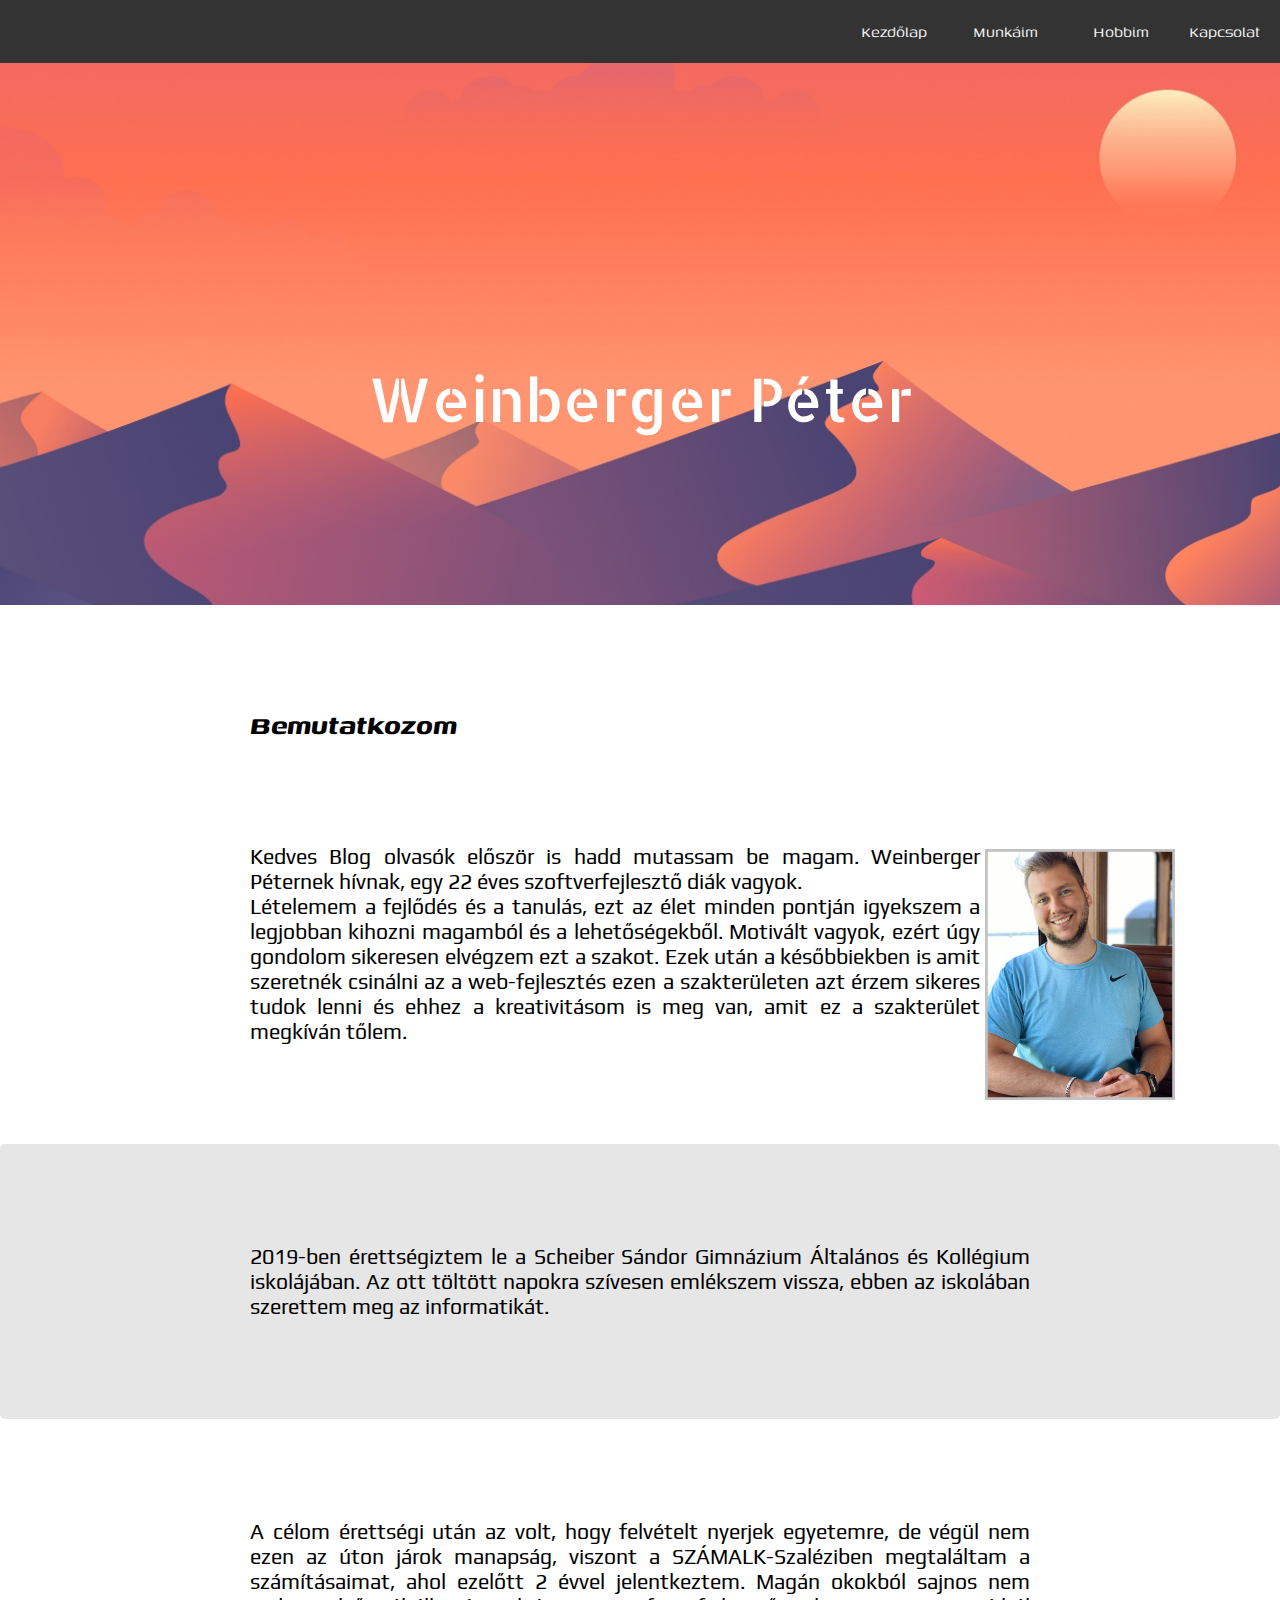
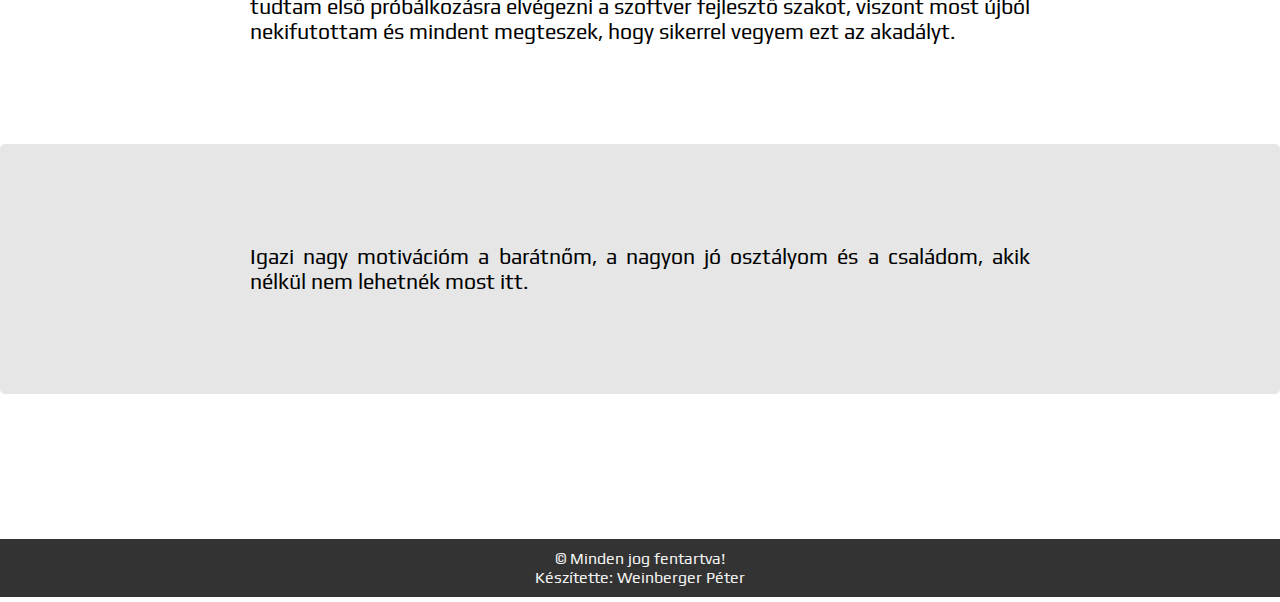
==== index.html @ 5bde1c83 "portfólió verzió 4" ====
<!DOCTYPE html>
<html lang="hu-HU">
<head>
    <meta charset="UTF-8">
    <meta http-equiv="X-UA-Compatible" content="IE=edge">
    <meta name="viewport" content="width=device-width, initial-scale=1.0">
    <link rel="stylesheet" href="stilus.css">
    <title>Portfólió | Weinberger Péter</title>
    <link rel="icon" type="ikon" href="kepek/icon.jpg">
</head>
<body>

    <header id="kezdőlap">
        <nav>
            <ul>
            <!--  <li class="menukep"><a class="gomb" href="index.html"><img src="kepek/menukép.jpg" alt="Kezdőlap"></a></li> -->
                <li><a href="index.html">Kezdőlap</a></li><!-- Bemutatkozás -->
                <li><a href="munkaim.html">Munkáim</a></li><!-- munkáim -->
                <li><a href="hobbi.html">Hobbim</a></li><!-- hobbi -->
                <li><a href="kapcsolat.html">Kapcsolat</a></li><!-- kapcsolat -->
            </ul>
        </nav>
        <p>Weinberger Péter</p>
    </header>
    <main>

        <div class="torol"></div>

        <article>

            <div id="kcím">
                <h2>Bemutatkozom</h2>
            </div>

            <!-- <h3>Weinberge Péter vagyok</h3> -->

            <img src="kepek/Peti.jpg" alt=""><p class="paratlan">Kedves Blog olvasók először is hadd mutassam be magam. Weinberger Péternek hívnak, egy 22 éves szoftverfejlesztő diák vagyok.<br>Lételemem a fejlődés és a tanulás, ezt az élet minden pontján igyekszem a legjobban kihozni magamból és a lehetőségekből. Motivált vagyok, ezért úgy gondolom sikeresen elvégzem ezt a szakot. Ezek után a későbbiekben is amit szeretnék csinálni az a web-fejlesztés ezen a szakterületen azt érzem sikeres tudok lenni és ehhez a kreativitásom is meg van, amit ez a szakterület megkíván tőlem.</p>

            <p class="paros">2019-ben érettségiztem le a Scheiber Sándor Gimnázium Általános és Kollégium iskolájában. Az ott töltött napokra szívesen emlékszem vissza, ebben az iskolában szerettem meg az informatikát.</p>

            <p class="paratlan">A célom érettségi után az volt, hogy felvételt nyerjek egyetemre, de végül nem ezen az úton járok manapság, viszont a SZÁMALK-Szaléziben megtaláltam a számításaimat, ahol ezelőtt 2 évvel jelentkeztem. Magán okokból sajnos nem tudtam első próbálkozásra elvégezni a szoftver fejlesztő szakot, viszont most újból nekifutottam és mindent megteszek, hogy sikerrel vegyem ezt az akadályt.</p>

            <p class="paros">Igazi nagy motivációm a barátnőm, a nagyon jó osztályom és a családom, akik nélkül nem lehetnék most itt.</p>


        </article>
        <aside>
            
        </aside>
        <footer>
            <p>&copy; Minden jog fentartva!<br>Készítette: Weinberger Péter</p>
        </footer>
    </main>
</body>
</html>
---- stilus.css ----
@import url('https://fonts.googleapis.com/css2?family=Allerta+Stencil&family=Genos:ital,wght@1,500;1,700&family=Play&display=swap');

*
{
    box-sizing: border-box;
    margin: 0px;
    padding: 0px;
}

body
{
    height: 100%;
    margin: 5px 0px 5px 0px;
}

main
{
    margin: 0 auto;
    max-width: 100%;
    /* width: 90%; */
    display: grid;
    grid-template-areas: /* "h h h h h h h"
                         "n n n n n n n" */
                         "a a a a a a a"
                         "as as as as as as as"
                         "f f f f f f f";


}

p
{
    font-family: 'Play', sans-serif;
}

#kezdőlap, #kapcsolat, #hobbi, #munka
{
    grid-area: h;
    height: 600px;
    background-size: cover;
}
#kezdőlap
{
    background-image: url("kepek/kezdőlap5próba.jpg");
}

#kapcsolat
{
    background-image: url("kepek/kapcsolat.jpg");
}

#hobbi
{
    background-image: url("kepek/hobbi.jpg");
}

#munka
{
    background-image: url("kepek/munka2.jpg");
}

header p
{
    position: sticky;
    top: 40%;
    width: 100%;
    text-align: center;
    font-size: 45pt;
    padding-left: 200px;
    padding-right: 200px;
    color: white;
    z-index: 0;
    font-family: 'Allerta Stencil', sans-serif;
}

nav
{
    width: 100%;
    overflow: hidden;
    background-color: #333;
    position: fixed; 
    top: 0;
    z-index: 1;
    margin: 0px;
}
nav a 
{
    float: right;
    display: block;
    color: #f2f2f2;
    text-align: center;
    padding: 20px 20px;
    text-decoration: none;
}

nav a:hover
{
    background: #ddd;
    color: black;
}

nav ul
{
    display: grid;
    grid-template-columns: 1fr 1fr 1fr 1fr /* 100px 100px 100px 100px */;
    text-decoration: none;
    float: right;
    margin: 0px;
    padding: 0px;
}

nav ul li
{
    margin: auto;
    text-align: center;
    list-style-type: none;
    padding: 0px;
    margin: 0px;
    font-family: 'Genos', sans-serif;
    font-size: 14pt;
}

article
{
    grid-area: a;
}

img
{
    width: 200px;
    float: right;
    margin-top: 100px;
    padding: 5px;
    margin-right: 100px;
    margin-bottom: 25px;
}

#kcím
{
    margin: 100px 250px 0px 250px;
    font-size: 16pt;
    font-family: 'Genos', sans-serif;
    font-weight: bold;
    font-weight: 700;
    font-style: italic;
}

.cimh2:nth-child(even)
{
    margin: 100px 250px 0px 250px;
    font-size: 16pt;
}

article p:nth-child(odd)
{
    /* background-color: rgb(226, 226, 226); */
    width: 100%;
    margin: auto;
/*     margin-top: 50px; */
    border-radius: 5px;
    padding: 100px 250px 100px 250px;
    font-size: 16pt;
    text-align: justify;
}

article p:nth-child(even)
{
    background-color: rgb(230, 230, 230);
    width: 100%;
    margin: auto;
/*     margin-top: 50px; */
    border-radius: 5px;
    padding: 100px 250px 100px 250px;
    margin-right: 100px;
    font-size: 16pt;
    text-align: justify;
}

.kepbal
{
    float: left;
    margin-left: 100px;
    padding: 0px;

}


picture
{
    margin: auto;
}


.letoltes
{
    margin: auto;
    font-size: 12pt;
}

#fn, #ld, #l, #t
{
    background-color: gray;
    margin: auto;
    padding: 10px;
    font-size: 16pt;
}

#fn
{
    width: 400px;
}
#ld
{
    width: 250px;
}
#l
{
    width: 150px;
}
#t
{
    width: 300px;
}
.letoltes td
{
    padding-left: 10px;
}
.címek
{
    font-size: 20pt;
    padding-right: 40px;
}

.letoltgomb
{
    width: 50px;
    margin: 0px;
    padding: 5px;
    text-align: center;
    margin: auto;
    margin-right: 35%;
}

tr:nth-child(even)
{
    background-color: silver;
}
tr:nth-child(odd)
{
    background-color: gray;
}
table, tr, td, th
{
    margin: 0px;
    padding: 0px;
    border-radius: 3px;
    font-family: 'Play', sans-serif;
}

aside
{
    margin-top: 50px;
    padding-top: 80px;
    grid-area: as;
    border-radius: 5px;
}

.paratlan p
{
    padding: 0px;
    margin: 0px;
}

.paros p
{
    padding: 0px;
    margin: 0px;
}


footer
{
    margin-top: 15px;
    grid-area: f;
    text-align: center;
    padding: 10px;
    background-color: #333;
    color: #f2f2f2;
}

#tartalom
{
    background-color: silver;
    width: 100%;
    margin: auto;
    padding: 60px 0px 30px 0px;
    margin-bottom: 30px;
    background-color: silver;
    margin-bottom: -15px;
}

/* form
{
    width: 80%;
    margin: auto;
    margin-top: 50px;
    padding: 30px 0px 30px 0px;
    margin-bottom: 30px;
    background-color: silver;
    border-radius: 5px;
    
}
 */
input[type=text], select, textarea
{
    width: 80%;
    padding: 12px;
    border: 1px solid #ccc;
    border-radius: 5px;
    resize: vertical;
    font-family: 'Play', sans-serif;
    margin: auto;
}

input[type=submit] 
{
    background-color: #4CAF50;
    color: white;
    padding: 12px 20px;
    border: none;
    border-radius: 5px;
    cursor: pointer;
    margin: auto;
    margin-left: 16%;
    font-family: 'Play', sans-serif;
    font-size: 11pt;
}
  
input[type=submit]:hover 
{
    background-color: #45a049;
}
  
.col-75 {
    /* float: left;
    width: 75%;
    margin-top: 6px; */
    width: 80%;
    float: left;
    text-align: right;
    margin-top: 6px;
}

#email
{
    width: 80%;
    text-align: left;
    margin-top: 6px;
    display: inline-block;
    padding: 12px;
    border: 1px solid #ccc;
    border-radius: 5px;
    resize: vertical;
}

/* Clear floats after the columns */
.sor:after 
{
    margin: auto;
    content: "";
    display: table;
    clear: both;
}

@media screen and (max-width:1000px)
{
    main
    {
        grid-template-areas: "a as"
                             "f f";
    }

    nav ul
    {
        grid-template-columns: 1fr;
        text-align: center;
        max-width: 200px;
        margin: auto;
    }
}
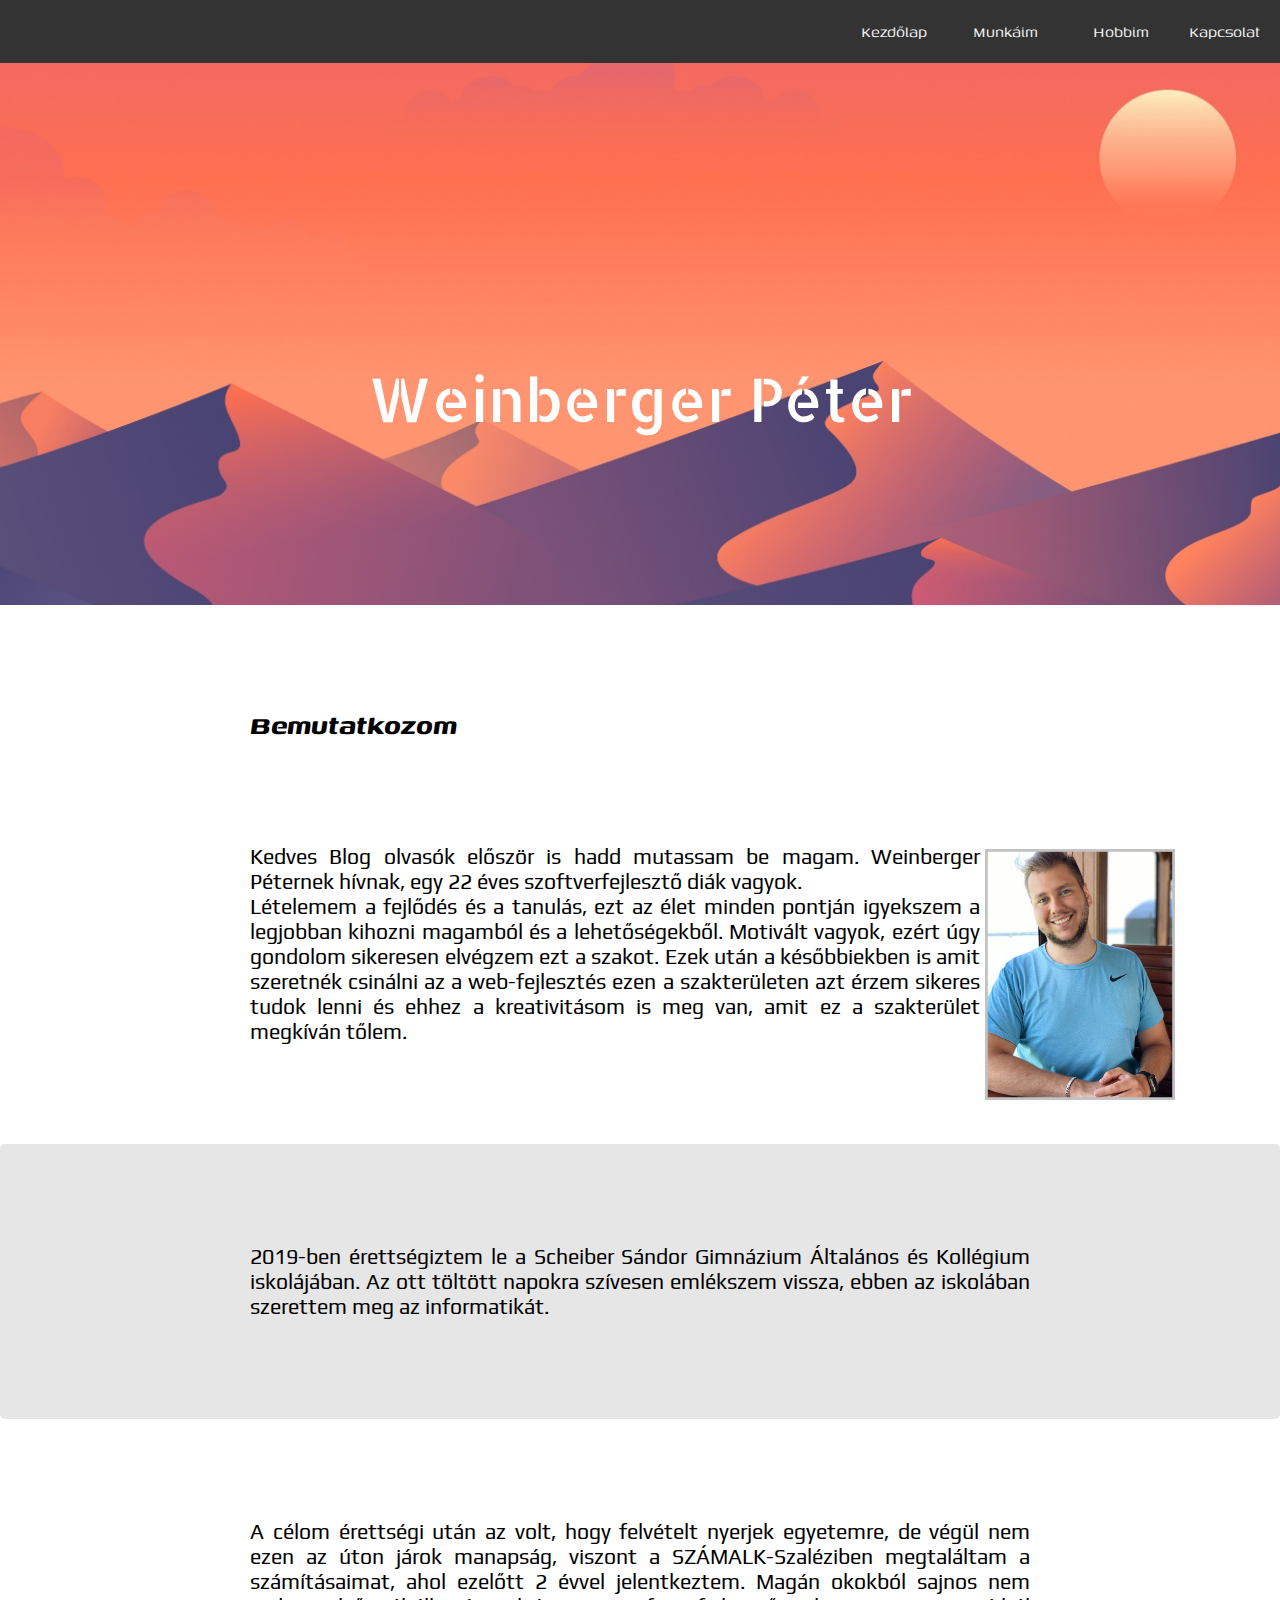
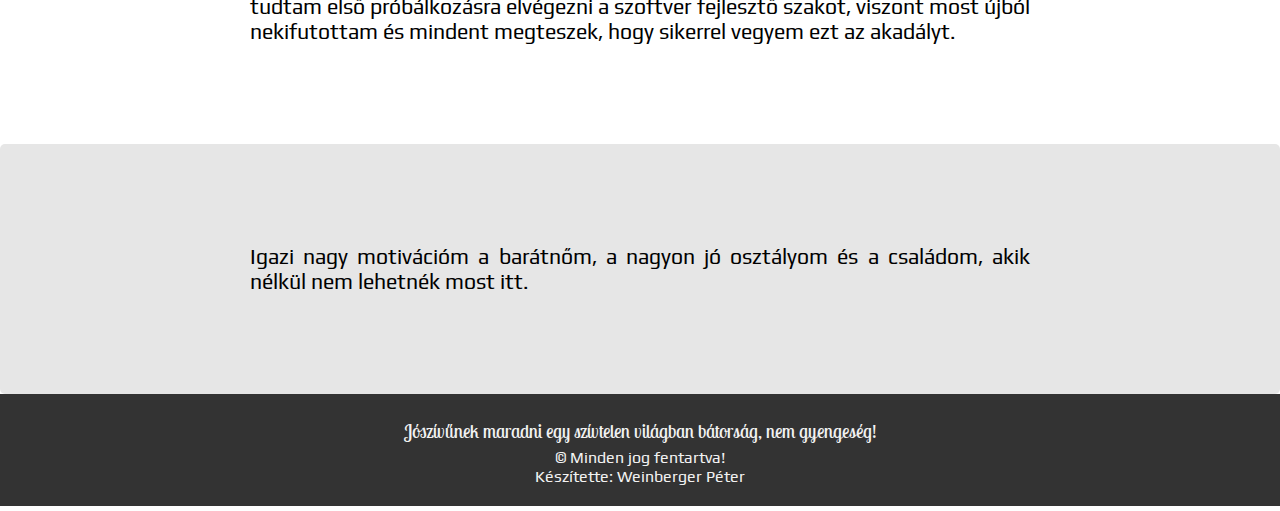
==== commit e5cd9418: "portfólió verzió 5" ====
--- a/index.html
+++ b/index.html
@@ -27,27 +27,26 @@
         <div class="torol"></div>
 
         <article>
+            <div id="indexbekezdes">
 
-            <div id="kcím">
-                <h2>Bemutatkozom</h2>
+                <div id="kcím">
+                    <h2>Bemutatkozom</h2>
+                </div>
+            
+                <!-- <h3>Weinberge Péter vagyok</h3> -->
+                
+                <img class="kep" src="kepek/Peti.jpg" alt=""><p class="paratlan">Kedves Blog olvasók először is hadd mutassam be magam. Weinberger Péternek hívnak, egy 22 éves szoftverfejlesztő diák vagyok.<br>Lételemem a fejlődés és a tanulás, ezt az élet minden pontján igyekszem a legjobban kihozni magamból és a lehetőségekből. Motivált vagyok, ezért úgy gondolom sikeresen elvégzem ezt a szakot. Ezek után a későbbiekben is amit szeretnék csinálni az a web-fejlesztés ezen a szakterületen azt érzem sikeres tudok lenni és ehhez a kreativitásom is meg van, amit ez a szakterület megkíván tőlem.</p>
+                
+                <p class="paros">2019-ben érettségiztem le a Scheiber Sándor Gimnázium Általános és Kollégium iskolájában. Az ott töltött napokra szívesen emlékszem vissza, ebben az iskolában szerettem meg az informatikát.</p>
+                
+                <p class="paratlan">A célom érettségi után az volt, hogy felvételt nyerjek egyetemre, de végül nem ezen az úton járok manapság, viszont a SZÁMALK-Szaléziben megtaláltam a számításaimat, ahol ezelőtt 2 évvel jelentkeztem. Magán okokból sajnos nem tudtam első próbálkozásra elvégezni a szoftver fejlesztő szakot, viszont most újból nekifutottam és mindent megteszek, hogy sikerrel vegyem ezt az akadályt.</p>
+                
+                <p class="paros">Igazi nagy motivációm a barátnőm, a nagyon jó osztályom és a családom, akik nélkül nem lehetnék most itt.</p>
+                <div class="torol"></div>
             </div>
-
-            <!-- <h3>Weinberge Péter vagyok</h3> -->
-
-            <img src="kepek/Peti.jpg" alt=""><p class="paratlan">Kedves Blog olvasók először is hadd mutassam be magam. Weinberger Péternek hívnak, egy 22 éves szoftverfejlesztő diák vagyok.<br>Lételemem a fejlődés és a tanulás, ezt az élet minden pontján igyekszem a legjobban kihozni magamból és a lehetőségekből. Motivált vagyok, ezért úgy gondolom sikeresen elvégzem ezt a szakot. Ezek után a későbbiekben is amit szeretnék csinálni az a web-fejlesztés ezen a szakterületen azt érzem sikeres tudok lenni és ehhez a kreativitásom is meg van, amit ez a szakterület megkíván tőlem.</p>
-
-            <p class="paros">2019-ben érettségiztem le a Scheiber Sándor Gimnázium Általános és Kollégium iskolájában. Az ott töltött napokra szívesen emlékszem vissza, ebben az iskolában szerettem meg az informatikát.</p>
-
-            <p class="paratlan">A célom érettségi után az volt, hogy felvételt nyerjek egyetemre, de végül nem ezen az úton járok manapság, viszont a SZÁMALK-Szaléziben megtaláltam a számításaimat, ahol ezelőtt 2 évvel jelentkeztem. Magán okokból sajnos nem tudtam első próbálkozásra elvégezni a szoftver fejlesztő szakot, viszont most újból nekifutottam és mindent megteszek, hogy sikerrel vegyem ezt az akadályt.</p>
-
-            <p class="paros">Igazi nagy motivációm a barátnőm, a nagyon jó osztályom és a családom, akik nélkül nem lehetnék most itt.</p>
-
-
         </article>
-        <aside>
-            
-        </aside>
         <footer>
+            <p class="idezet">Jószívűnek maradni egy szívtelen világban bátorság, nem gyengeség!</p>
             <p>&copy; Minden jog fentartva!<br>Készítette: Weinberger Péter</p>
         </footer>
     </main>
--- a/stilus.css
+++ b/stilus.css
@@ -1,5 +1,4 @@
-@import url('https://fonts.googleapis.com/css2?family=Allerta+Stencil&family=Genos:ital,wght@1,500;1,700&family=Play&display=swap');
-
+@import url('https://fonts.googleapis.com/css2?family=Allerta+Stencil&family=Genos:ital,wght@1,500;1,700&family=Lobster+Two:ital@1&family=Play&display=swap');
 *
 {
     box-sizing: border-box;
@@ -125,7 +124,7 @@
     grid-area: a;
 }
 
-img
+.kep
 {
     width: 200px;
     float: right;
@@ -145,13 +144,91 @@
     font-style: italic;
 }
 
-.cimh2:nth-child(even)
+.cimh2
+{
+    text-align: left;
+    margin: auto;
+    margin: 50px 0px 20px 15px;
+    font-size: 14pt;
+    font-family: 'Genos', sans-serif;
+    font-weight: bold;
+    font-weight: 700;
+    font-style: italic;
+}
+
+#hobbibekezdés
+{
+    margin: 0px;
+    padding: 0px;
+    width: 100%;
+    margin: auto;
+    
+}
+.torol
+{
+    clear: both;
+}
+#hobbibekezdés .kepbal
+{
+    float: left;
+    margin: 5px;
+    padding: 5px;
+}
+
+#hobbibekezdes .kepjobb
+{
+    float: right;
+    margin: 5px;
+    padding: 5px;
+}
+
+#hobbibekezdés .parosbekezdés
+{
+    background-color: rgb(230, 230, 230);
+    width: 100%;
+    margin: auto;
+    border-radius: 5px;
+    /* margin: 100px 150px 100px 150px; */
+    padding: 10px 200px 150px 200px;
+    margin-right: 100px;
+    font-size: 14pt;
+    text-align: justify;
+}
+#hobbibekezdés .paratlanbekezdés
+{
+    width: 100%;
+    margin: auto;
+    border-radius: 5px;
+ /*    margin: 10px 150px 0px 150px; */
+    padding: 10px 200px 100px 200px;
+    margin-right: 100px;
+    font-size: 14pt;
+    text-align: justify;
+}
+
+#hobbibekezdés img
+{
+    float: left;
+}
+#lista
+{
+    margin-left: 260px;
+    font-family: 'Play', sans-serif;
+    margin-top: 5px;
+    
+}
+#lista li
+{
+    list-style-type: square;
+}
+
+/* .cimh2:nth-child(even)
 {
     margin: 100px 250px 0px 250px;
     font-size: 16pt;
-}
-
-article p:nth-child(odd)
+} */
+
+#indexbekezdes p:nth-child(odd)
 {
     /* background-color: rgb(226, 226, 226); */
     width: 100%;
@@ -163,7 +240,7 @@
     text-align: justify;
 }
 
-article p:nth-child(even)
+#indexbekezdes p:nth-child(even)
 {
     background-color: rgb(230, 230, 230);
     width: 100%;
@@ -280,22 +357,20 @@
 
 footer
 {
-    margin-top: 15px;
     grid-area: f;
     text-align: center;
-    padding: 10px;
+    padding: 20px;
     background-color: #333;
     color: #f2f2f2;
 }
 
 #tartalom
 {
-    background-color: silver;
     width: 100%;
     margin: auto;
     padding: 60px 0px 30px 0px;
     margin-bottom: 30px;
-    background-color: silver;
+    background-color: lightgray;
     margin-bottom: -15px;
 }
 
@@ -341,7 +416,8 @@
     background-color: #45a049;
 }
   
-.col-75 {
+.szelesseg
+{
     /* float: left;
     width: 75%;
     margin-top: 6px; */
@@ -370,6 +446,13 @@
     content: "";
     display: table;
     clear: both;
+}
+
+.idezet
+{
+    padding: 5px;
+    font-family: 'Lobster Two', cursive;
+    font-size: 14pt;
 }
 
 @media screen and (max-width:1000px)
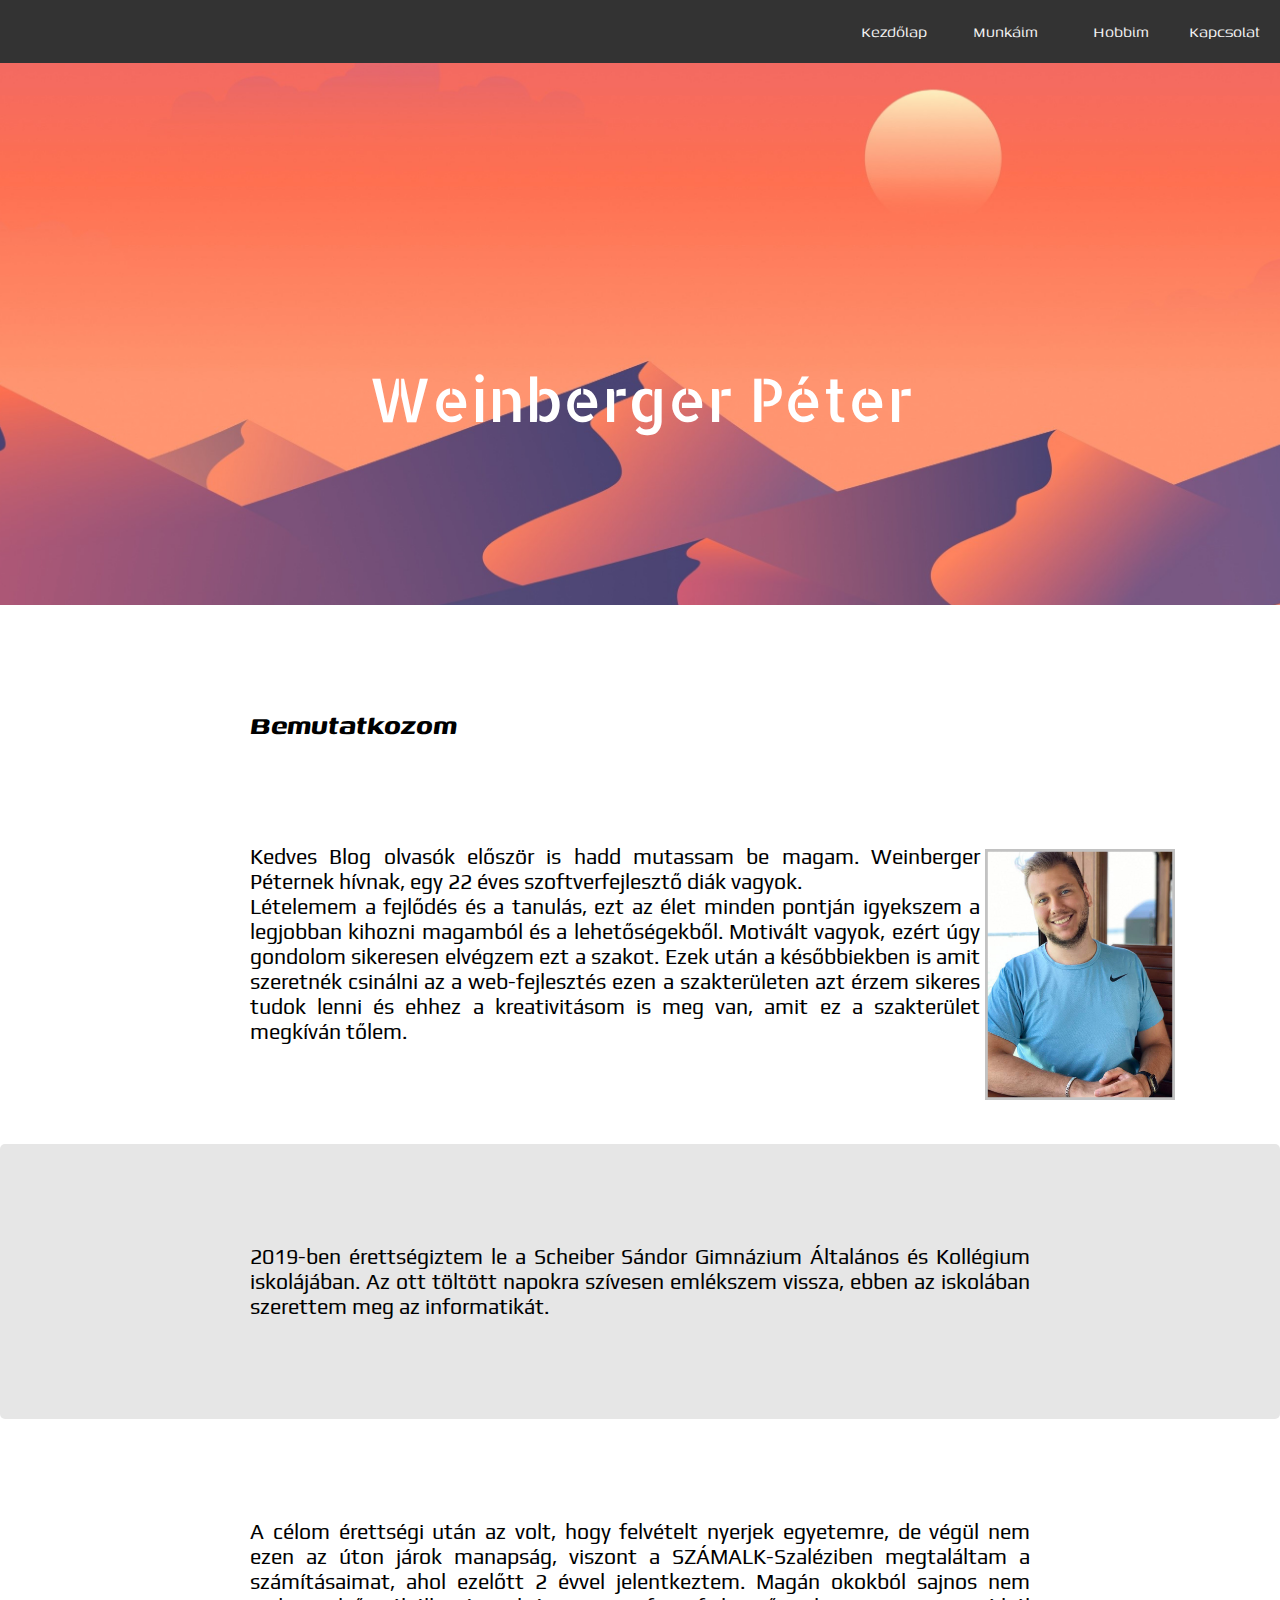
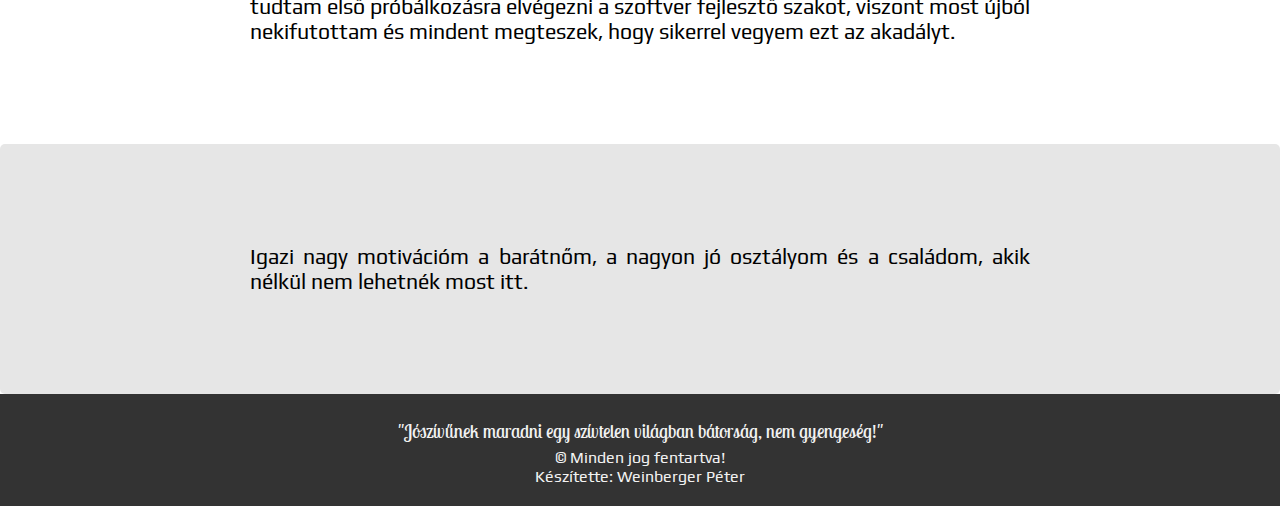
==== commit 51cef56a: "portfólió mobilnézet verzió 1" ====
--- a/index.html
+++ b/index.html
@@ -20,7 +20,7 @@
                 <li><a href="kapcsolat.html">Kapcsolat</a></li><!-- kapcsolat -->
             </ul>
         </nav>
-        <p>Weinberger Péter</p>
+        <p class="címnév">Weinberger Péter</p>
     </header>
     <main>
 
@@ -35,7 +35,7 @@
             
                 <!-- <h3>Weinberge Péter vagyok</h3> -->
                 
-                <img class="kep" src="kepek/Peti.jpg" alt=""><p class="paratlan">Kedves Blog olvasók először is hadd mutassam be magam. Weinberger Péternek hívnak, egy 22 éves szoftverfejlesztő diák vagyok.<br>Lételemem a fejlődés és a tanulás, ezt az élet minden pontján igyekszem a legjobban kihozni magamból és a lehetőségekből. Motivált vagyok, ezért úgy gondolom sikeresen elvégzem ezt a szakot. Ezek után a későbbiekben is amit szeretnék csinálni az a web-fejlesztés ezen a szakterületen azt érzem sikeres tudok lenni és ehhez a kreativitásom is meg van, amit ez a szakterület megkíván tőlem.</p>
+                <img class="enkep" src="kepek/Peti.jpg" alt=""><p class="paratlan">Kedves Blog olvasók először is hadd mutassam be magam. Weinberger Péternek hívnak, egy 22 éves szoftverfejlesztő diák vagyok.<br>Lételemem a fejlődés és a tanulás, ezt az élet minden pontján igyekszem a legjobban kihozni magamból és a lehetőségekből. Motivált vagyok, ezért úgy gondolom sikeresen elvégzem ezt a szakot. Ezek után a későbbiekben is amit szeretnék csinálni az a web-fejlesztés ezen a szakterületen azt érzem sikeres tudok lenni és ehhez a kreativitásom is meg van, amit ez a szakterület megkíván tőlem.</p>
                 
                 <p class="paros">2019-ben érettségiztem le a Scheiber Sándor Gimnázium Általános és Kollégium iskolájában. Az ott töltött napokra szívesen emlékszem vissza, ebben az iskolában szerettem meg az informatikát.</p>
                 
@@ -46,7 +46,7 @@
             </div>
         </article>
         <footer>
-            <p class="idezet">Jószívűnek maradni egy szívtelen világban bátorság, nem gyengeség!</p>
+            <p class="idezet">"Jószívűnek maradni egy szívtelen világban bátorság, nem gyengeség!"</p>
             <p>&copy; Minden jog fentartva!<br>Készítette: Weinberger Péter</p>
         </footer>
     </main>
--- a/stilus.css
+++ b/stilus.css
@@ -41,21 +41,25 @@
 #kezdőlap
 {
     background-image: url("kepek/kezdőlap5próba.jpg");
+    background-position: center;
 }
 
 #kapcsolat
 {
     background-image: url("kepek/kapcsolat.jpg");
+    background-position: center;
 }
 
 #hobbi
 {
     background-image: url("kepek/hobbi.jpg");
+    background-position: center;
 }
 
 #munka
 {
     background-image: url("kepek/munka2.jpg");
+    background-position: center;
 }
 
 header p
@@ -133,6 +137,15 @@
     margin-right: 100px;
     margin-bottom: 25px;
 }
+.enkep
+{
+    width: 200px;
+    float: right;
+    margin-top: 100px;
+    padding: 5px;
+    margin-right: 100px;
+    margin-bottom: 25px;
+}
 
 #kcím
 {
@@ -459,15 +472,147 @@
 {
     main
     {
-        grid-template-areas: "a as"
-                             "f f";
-    }
-
+        grid-template-columns: 1fr 1fr 1fr 1fr;
+    }
+    header img
+    {
+        margin: auto;
+    }
+    picture
+    {
+        display: grid;
+        grid-template-columns: 1fr 1fr;
+        background-position: center;
+        margin: auto;
+    }
+    .letoltes
+    {
+        display: grid;
+        grid-template-columns: 1fr 1fr 1fr;
+    }
     nav ul
     {
+        text-align: center;
+        margin: auto;
+    }
+}
+
+@media screen and (max-width:600px)
+{
+    main
+    {
         grid-template-columns: 1fr;
-        text-align: center;
-        max-width: 200px;
+    }
+    header img
+    {
+        margin: auto;
+    }
+    picture
+    {
+        display: grid;
+        grid-template-columns: 1fr;
+        margin: auto;
+        text-align: center;
+        margin-left: 35%;
+    }
+    .letoltes tr, th, td
+    {
+        display: grid;
+        grid-template-columns: 1fr 1fr;
+        text-align: center;
+        margin: auto;
+    }
+    nav ul
+    {
+        text-align: center;
+        margin: auto;
+    }
+}
+
+@media screen and (max-width:400px)
+{
+    main
+    {
+        grid-template-areas: "a"
+                             "as"
+                             "f";
+    }
+    nav
+    {
+        grid-template-columns: 1fr;
+        margin: auto;
+    }
+    #kcím
+    {
+        margin: 0px;
+        margin-top: 20px;
+        display: grid;
+        grid-template-columns: 1fr;
+        text-align: center;
+    }
+    #indexbekezdes
+    {
+        color: lightsalmon;
+        margin: 0px;
+        padding: -50px;
+        text-align: left;
+        margin: auto;
+/*         display: grid;
+        grid-template-columns: 1fr; */
+    }
+    .enkep
+    {
+        /* grid-template-columns: 1fr; */
+        float: left;
+        padding: 0px;
+    }
+    /*
+    #indexbekezdes img
+    {
+        margin: 0px;
+        margin: auto;
+        text-align: center;
+    } */
+    .címnév
+    {
+        margin: 0px;
+        padding: 0px;
+        text-align: center;
+    }
+    nav
+    {
+        grid-template-columns: 1fr;
+    }
+    header img
+    {
+        margin: auto;
+    }
+    picture
+    {
+        display: grid;
+        grid-template-columns: 1fr;
+        margin: auto;
+        text-align: center;
+        margin-left: 25%;
+    }
+    .letoltes tr, th, td
+    {
+        display: grid;
+        grid-template-columns: 1fr;
+        text-align: left;
+        margin: auto;
+    }
+    .letoltgomb
+    {
+        text-align: center;
+    }
+    .címek
+    {
+        text-align: left;
+    }
+    nav ul
+    {
+        text-align: center;
         margin: auto;
     }
 }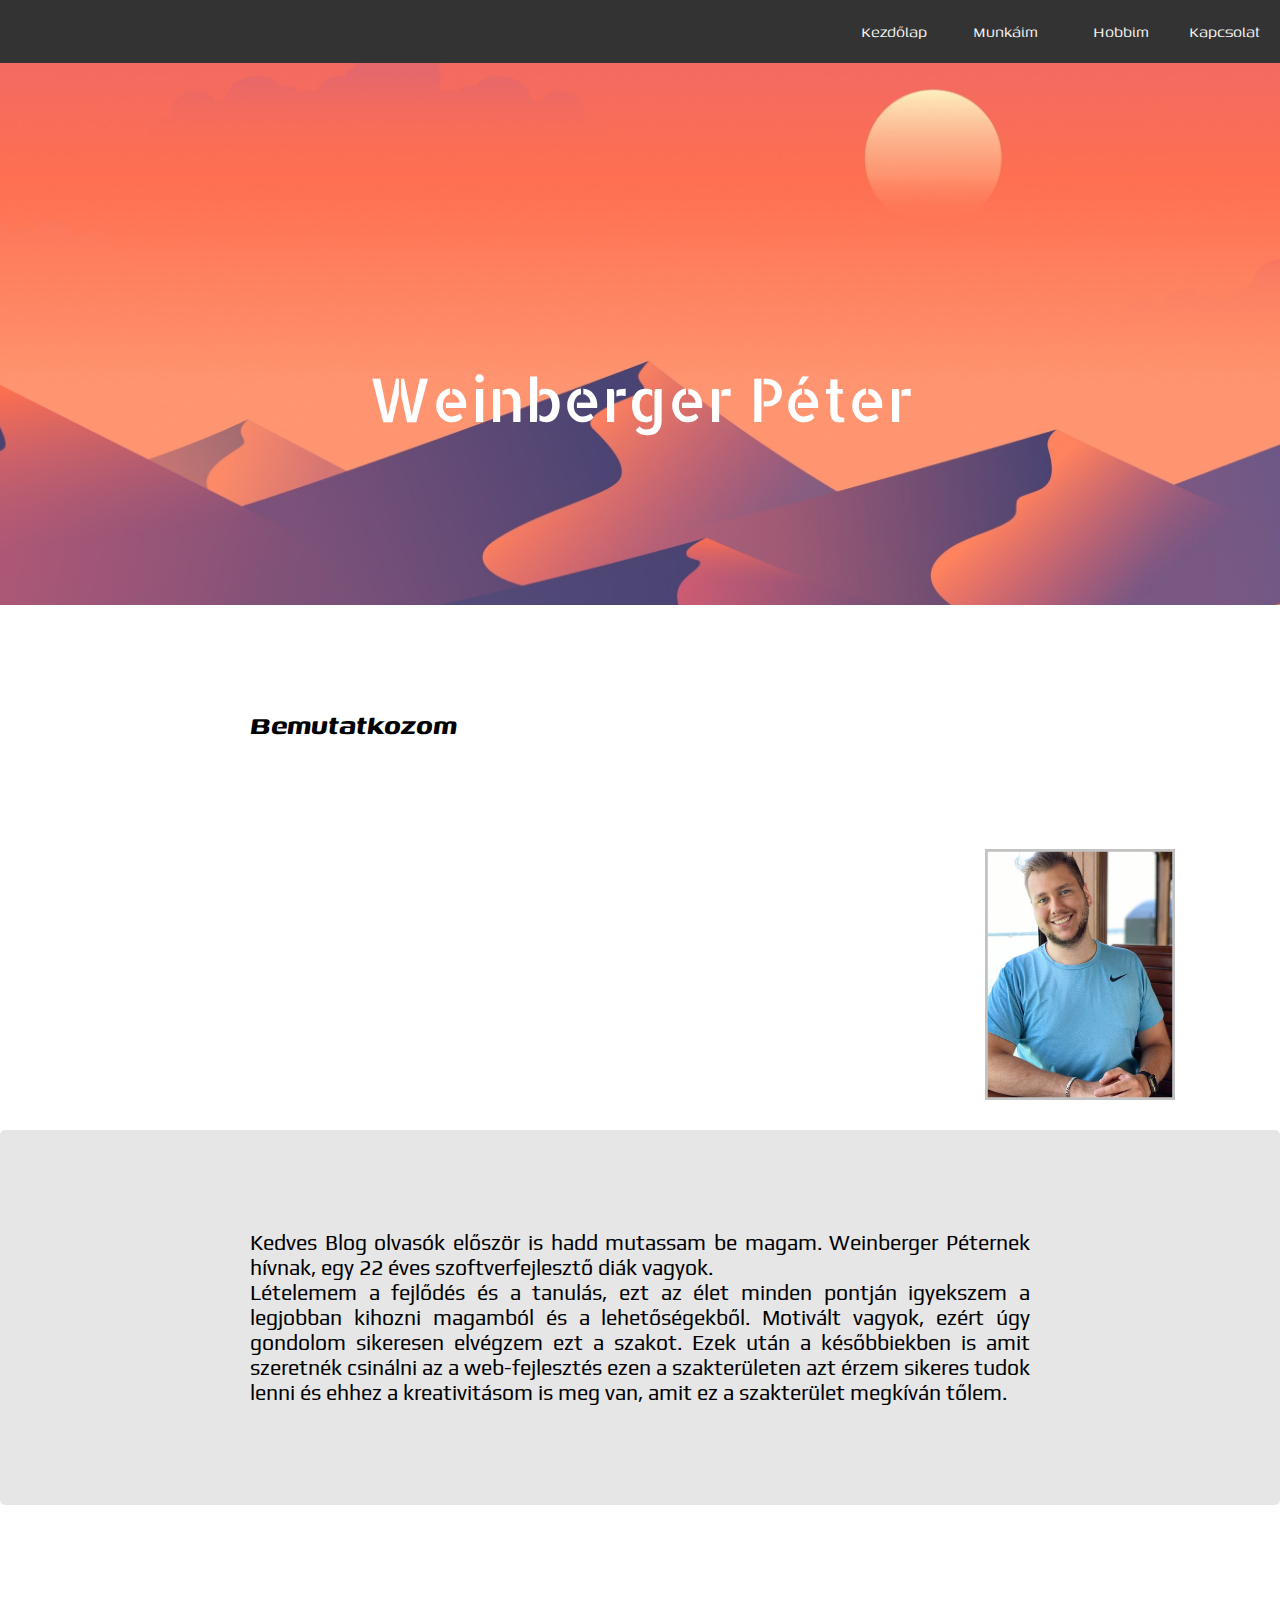
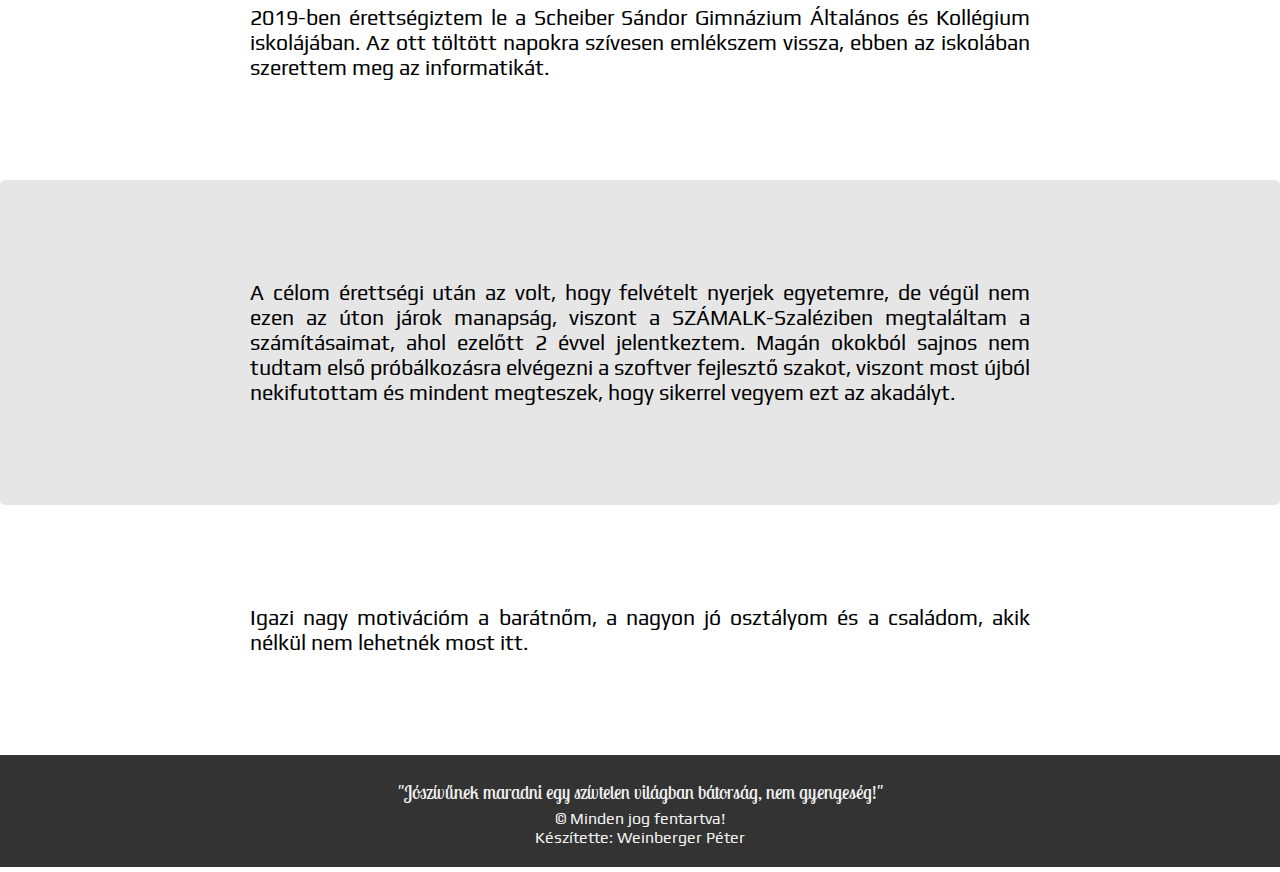
==== commit 90b0a4a3: "portfólió mobilnézet verzió 2" ====
--- a/index.html
+++ b/index.html
@@ -6,7 +6,7 @@
     <meta name="viewport" content="width=device-width, initial-scale=1.0">
     <link rel="stylesheet" href="stilus.css">
     <title>Portfólió | Weinberger Péter</title>
-    <link rel="icon" type="ikon" href="kepek/icon.jpg">
+    <link rel="icon" type="image/x-icon" href="kepek/icon.jpg">
 </head>
 <body>
 
@@ -35,7 +35,9 @@
             
                 <!-- <h3>Weinberge Péter vagyok</h3> -->
                 
-                <img class="enkep" src="kepek/Peti.jpg" alt=""><p class="paratlan">Kedves Blog olvasók először is hadd mutassam be magam. Weinberger Péternek hívnak, egy 22 éves szoftverfejlesztő diák vagyok.<br>Lételemem a fejlődés és a tanulás, ezt az élet minden pontján igyekszem a legjobban kihozni magamból és a lehetőségekből. Motivált vagyok, ezért úgy gondolom sikeresen elvégzem ezt a szakot. Ezek után a későbbiekben is amit szeretnék csinálni az a web-fejlesztés ezen a szakterületen azt érzem sikeres tudok lenni és ehhez a kreativitásom is meg van, amit ez a szakterület megkíván tőlem.</p>
+                <img class="enkep" src="kepek/Peti.jpg" alt="">
+                <div class="torol"></div>
+                <p class="paratlan">Kedves Blog olvasók először is hadd mutassam be magam. Weinberger Péternek hívnak, egy 22 éves szoftverfejlesztő diák vagyok.<br>Lételemem a fejlődés és a tanulás, ezt az élet minden pontján igyekszem a legjobban kihozni magamból és a lehetőségekből. Motivált vagyok, ezért úgy gondolom sikeresen elvégzem ezt a szakot. Ezek után a későbbiekben is amit szeretnék csinálni az a web-fejlesztés ezen a szakterületen azt érzem sikeres tudok lenni és ehhez a kreativitásom is meg van, amit ez a szakterület megkíván tőlem.</p>
                 
                 <p class="paros">2019-ben érettségiztem le a Scheiber Sándor Gimnázium Általános és Kollégium iskolájában. Az ott töltött napokra szívesen emlékszem vissza, ebben az iskolában szerettem meg az informatikát.</p>
                 
--- a/stilus.css
+++ b/stilus.css
@@ -468,11 +468,13 @@
     font-size: 14pt;
 }
 
-@media screen and (max-width:1000px)
+/* @media screen and (max-width:1000px)
 {
     main
     {
-        grid-template-columns: 1fr 1fr 1fr 1fr;
+        grid-template-areas: "a a a a"
+                             "as as as as"
+                             "f f f f";
     }
     header img
     {
@@ -495,9 +497,9 @@
         text-align: center;
         margin: auto;
     }
-}
-
-@media screen and (max-width:600px)
+} */
+
+@media screen and (max-width:800px)
 {
     main
     {
@@ -529,7 +531,7 @@
     }
 }
 
-@media screen and (max-width:400px)
+@media screen and (max-width:500px)
 {
     main
     {
@@ -537,10 +539,28 @@
                              "as"
                              "f";
     }
-    nav
-    {
-        grid-template-columns: 1fr;
-        margin: auto;
+    nav ul
+    {
+        grid-template-columns: 1fr;
+        margin-left: 40%;
+        text-align: center;
+        float: left;
+        
+    }
+    nav a
+    {
+        height: 30px;
+        padding-top: 10px;
+        margin-bottom: 10px;
+        margin: auto;
+        text-align: center;
+        float: none;
+        padding: 0px;
+    }
+    nav li
+    {
+        text-align: left;
+        margin-bottom: 10px;
     }
     #kcím
     {
@@ -552,37 +572,41 @@
     }
     #indexbekezdes
     {
-        color: lightsalmon;
-        margin: 0px;
-        padding: -50px;
+        margin: 0px;
+        padding: 0px;
         text-align: left;
         margin: auto;
-/*         display: grid;
-        grid-template-columns: 1fr; */
+        max-width: 500px;
+        grid-template-columns: 1fr;
     }
     .enkep
     {
-        /* grid-template-columns: 1fr; */
+        grid-template-columns: 1fr;
         float: left;
+        margin: 0px;
         padding: 0px;
     }
-    /*
+    .paratlan
+    {
+        margin-top: 100px;
+        padding: 0px;
+        margin: 0px;
+        border: 1px solid black;
+        width: 400px;
+    }
+    
     #indexbekezdes img
     {
         margin: 0px;
         margin: auto;
         text-align: center;
-    } */
+    }
     .címnév
     {
         margin: 0px;
         padding: 0px;
         text-align: center;
     }
-    nav
-    {
-        grid-template-columns: 1fr;
-    }
     header img
     {
         margin: auto;
@@ -595,12 +619,28 @@
         text-align: center;
         margin-left: 25%;
     }
+    .letoltes
+    {
+        width: 100%;
+  /*       margin-right: 35%; */
+    }
     .letoltes tr, th, td
     {
         display: grid;
         grid-template-columns: 1fr;
         text-align: left;
-        margin: auto;
+        margin: 0px;
+        margin: auto;
+        padding: 0px;
+    }
+    #t, #fn, #ld, #l
+    {
+        margin: 0px;
+    }
+
+    .letoltes th
+    {
+        margin: 0px;
     }
     .letoltgomb
     {
@@ -610,9 +650,16 @@
     {
         text-align: left;
     }
-    nav ul
-    {
-        text-align: center;
-        margin: auto;
+    #hobbibekezdés, #lista, p
+    {
+        margin: 0px;
+        padding: 0px;
+        margin: auto;
+        max-width: 500px;
+    }
+
+    footer
+    {
+        width: 100%;
     }
 }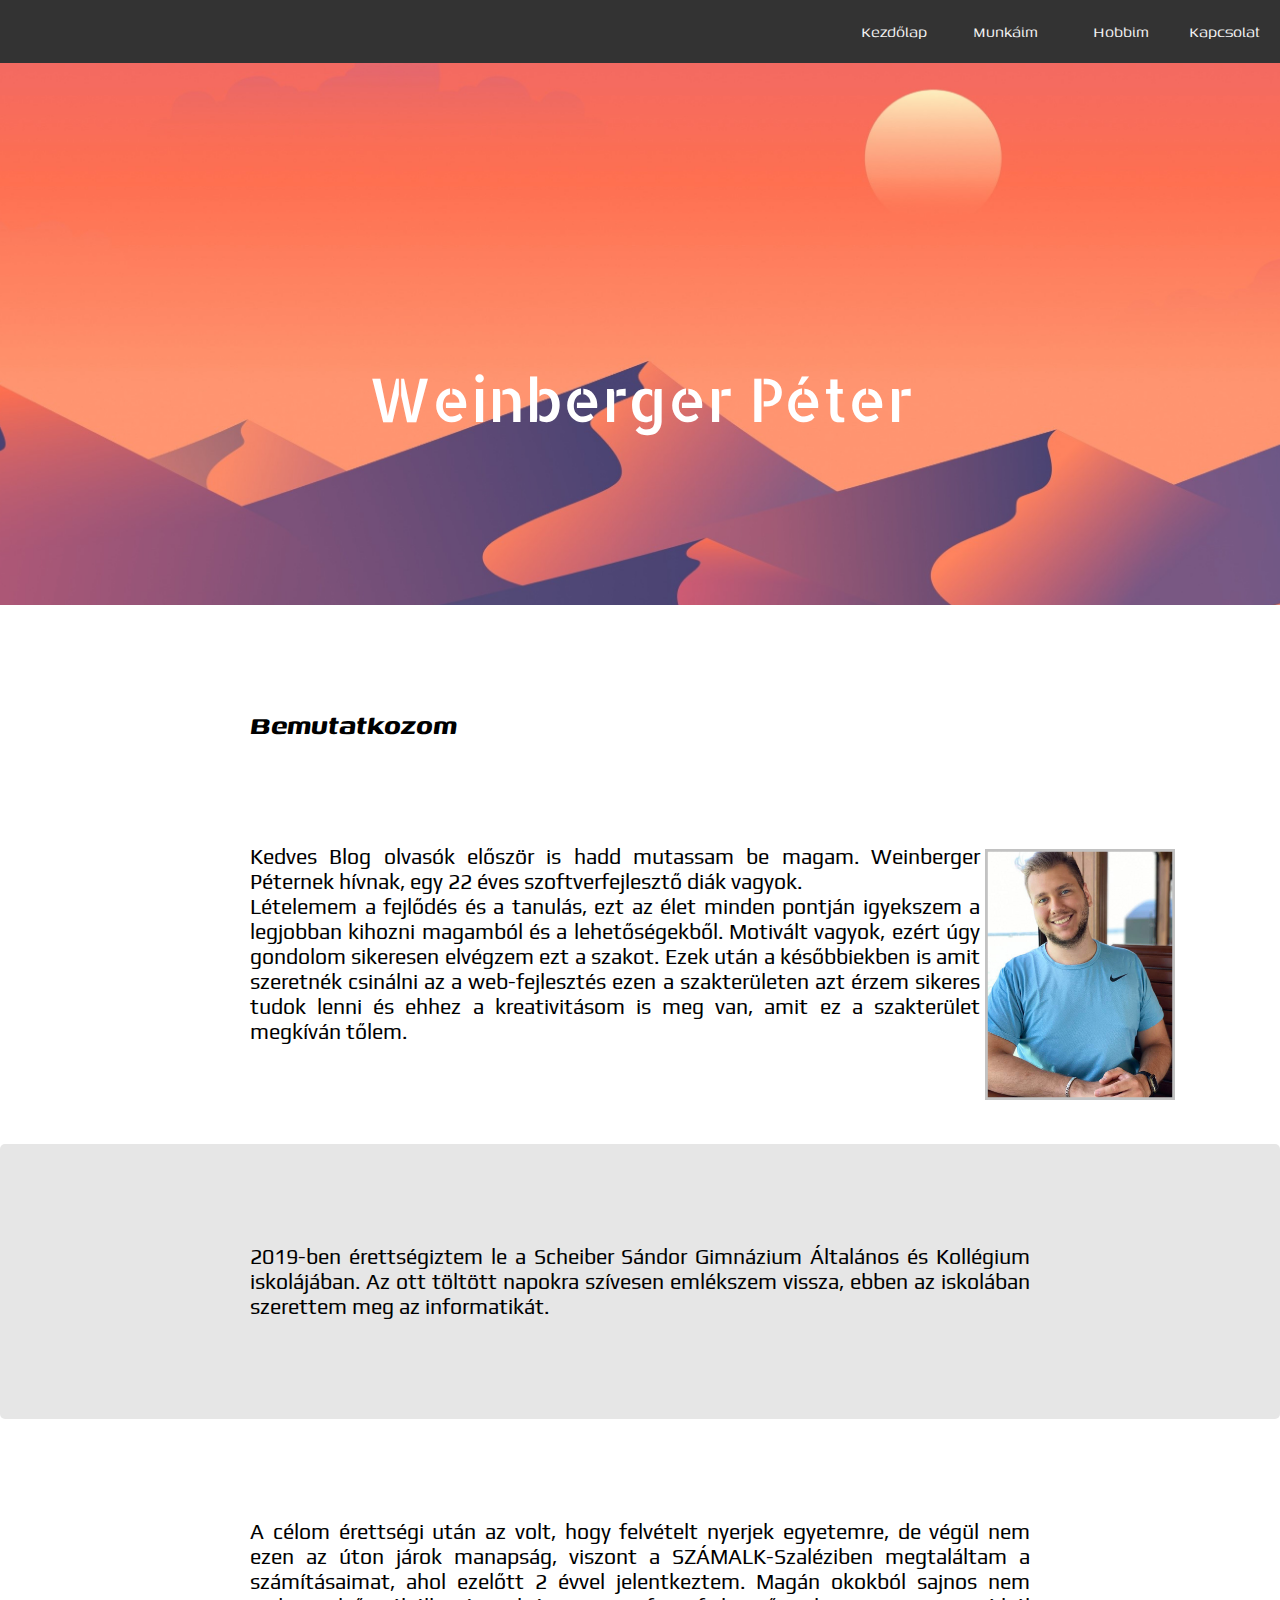
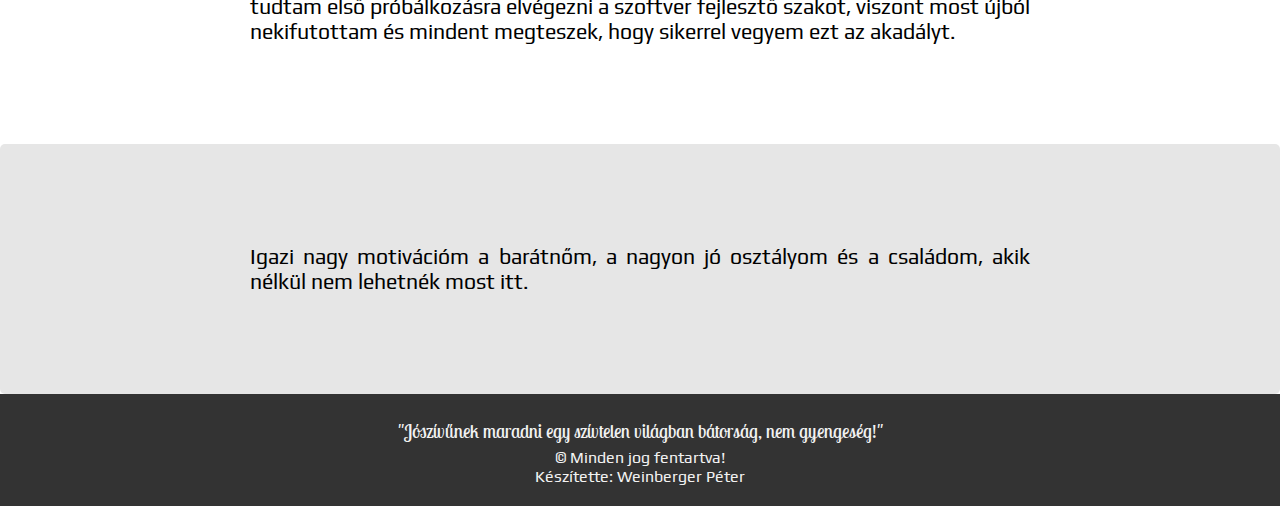
==== commit 020d436b: "portfólió mobilnézet verzió 3" ====
--- a/index.html
+++ b/index.html
@@ -36,7 +36,6 @@
                 <!-- <h3>Weinberge Péter vagyok</h3> -->
                 
                 <img class="enkep" src="kepek/Peti.jpg" alt="">
-                <div class="torol"></div>
                 <p class="paratlan">Kedves Blog olvasók először is hadd mutassam be magam. Weinberger Péternek hívnak, egy 22 éves szoftverfejlesztő diák vagyok.<br>Lételemem a fejlődés és a tanulás, ezt az élet minden pontján igyekszem a legjobban kihozni magamból és a lehetőségekből. Motivált vagyok, ezért úgy gondolom sikeresen elvégzem ezt a szakot. Ezek után a későbbiekben is amit szeretnék csinálni az a web-fejlesztés ezen a szakterületen azt érzem sikeres tudok lenni és ehhez a kreativitásom is meg van, amit ez a szakterület megkíván tőlem.</p>
                 
                 <p class="paros">2019-ben érettségiztem le a Scheiber Sándor Gimnázium Általános és Kollégium iskolájában. Az ott töltött napokra szívesen emlékszem vissza, ebben az iskolában szerettem meg az informatikát.</p>
--- a/stilus.css
+++ b/stilus.css
@@ -569,30 +569,45 @@
         display: grid;
         grid-template-columns: 1fr;
         text-align: center;
+        padding: 0px;
+
     }
     #indexbekezdes
     {
         margin: 0px;
         padding: 0px;
-        text-align: left;
         margin: auto;
         max-width: 500px;
         grid-template-columns: 1fr;
     }
     .enkep
     {
-        grid-template-columns: 1fr;
-        float: left;
-        margin: 0px;
-        padding: 0px;
-    }
-    .paratlan
+/*         grid-template-columns: 1fr; */
+        float: none;
+        margin: 0px;
+        padding: 0px;
+        margin-left: 100px;
+        text-align: center;
+    }
+    /* .paratlan
     {
         margin-top: 100px;
         padding: 0px;
         margin: 0px;
         border: 1px solid black;
         width: 400px;
+    } */
+    p .paratlan, .paros
+    {
+        margin: auto;
+        margin: 0px;
+        padding: 0px;
+        float: none;
+    }
+    #indexbekezdes
+    {
+        display: grid;
+        grid-template-columns: 1fr;
     }
     
     #indexbekezdes img
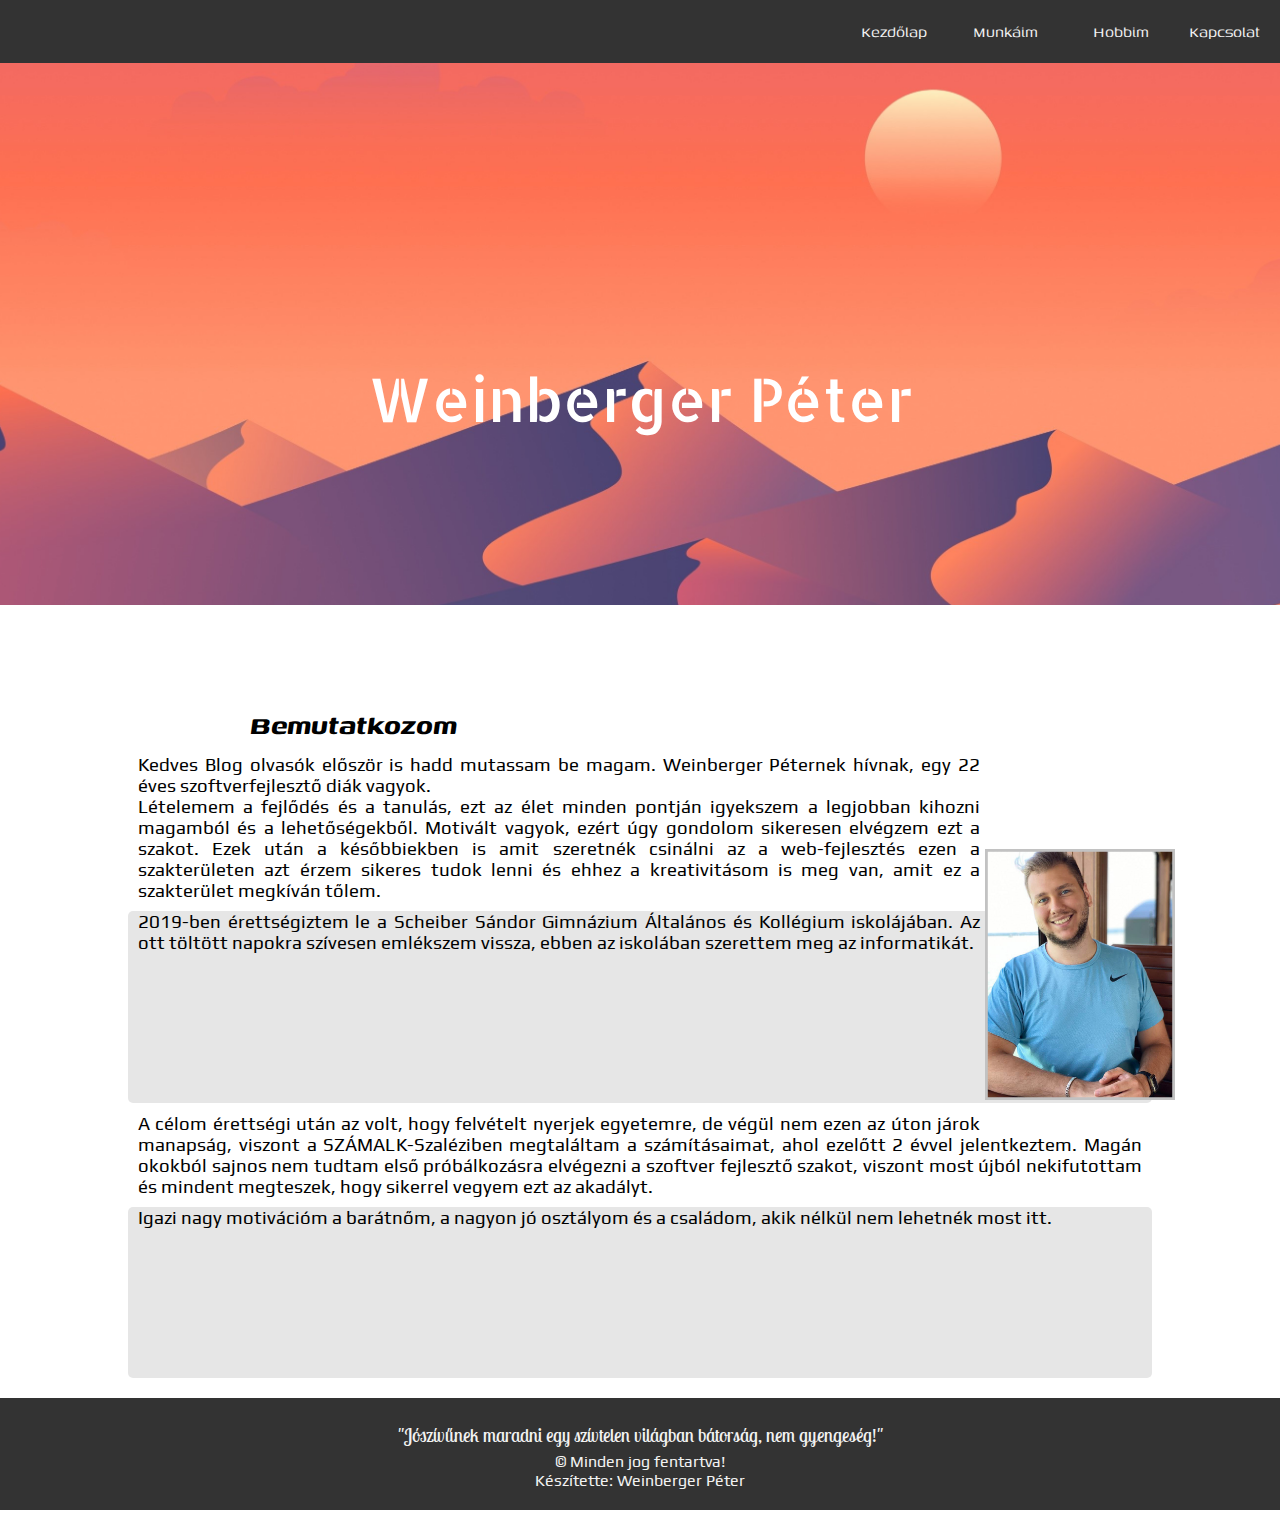
==== commit 8c0308ba: "Portfólió 1. kész verzió" ====
--- a/index.html
+++ b/index.html
@@ -43,6 +43,7 @@
                 <p class="paratlan">A célom érettségi után az volt, hogy felvételt nyerjek egyetemre, de végül nem ezen az úton járok manapság, viszont a SZÁMALK-Szaléziben megtaláltam a számításaimat, ahol ezelőtt 2 évvel jelentkeztem. Magán okokból sajnos nem tudtam első próbálkozásra elvégezni a szoftver fejlesztő szakot, viszont most újból nekifutottam és mindent megteszek, hogy sikerrel vegyem ezt az akadályt.</p>
                 
                 <p class="paros">Igazi nagy motivációm a barátnőm, a nagyon jó osztályom és a családom, akik nélkül nem lehetnék most itt.</p>
+                <p class="paratlan"></p>
                 <div class="torol"></div>
             </div>
         </article>
--- a/stilus.css
+++ b/stilus.css
@@ -198,23 +198,25 @@
 #hobbibekezdés .parosbekezdés
 {
     background-color: rgb(230, 230, 230);
-    width: 100%;
-    margin: auto;
+    width: 80%;
     border-radius: 5px;
     /* margin: 100px 150px 100px 150px; */
-    padding: 10px 200px 150px 200px;
-    margin-right: 100px;
+    margin: 10px 0px 0px 0px;
+    padding: 10px;
+    padding-bottom: 150px;
+    padding-top: 0px;
+    margin: auto;
     font-size: 14pt;
     text-align: justify;
 }
 #hobbibekezdés .paratlanbekezdés
 {
-    width: 100%;
-    margin: auto;
-    border-radius: 5px;
- /*    margin: 10px 150px 0px 150px; */
-    padding: 10px 200px 100px 200px;
-    margin-right: 100px;
+    width: 80%;
+    border-radius: 5px;
+    /*    margin: 10px 150px 0px 150px; */
+    margin: 10px 0px 0px 0px;
+    padding: 10px;
+    margin: auto;
     font-size: 14pt;
     text-align: justify;
 }
@@ -244,25 +246,28 @@
 #indexbekezdes p:nth-child(odd)
 {
     /* background-color: rgb(226, 226, 226); */
-    width: 100%;
-    margin: auto;
-/*     margin-top: 50px; */
-    border-radius: 5px;
-    padding: 100px 250px 100px 250px;
-    font-size: 16pt;
+    width: 80%;
+    border-radius: 5px;
+    /*    margin: 10px 150px 0px 150px; */
+    margin: 10px 0px 0px 0px;
+    padding: 10px;
+    margin: auto;
+    font-size: 14pt;
     text-align: justify;
 }
 
 #indexbekezdes p:nth-child(even)
 {
     background-color: rgb(230, 230, 230);
-    width: 100%;
-    margin: auto;
-/*     margin-top: 50px; */
-    border-radius: 5px;
-    padding: 100px 250px 100px 250px;
-    margin-right: 100px;
-    font-size: 16pt;
+    width: 80%;
+    border-radius: 5px;
+    /* margin: 100px 150px 100px 150px; */
+    margin: 10px 0px 0px 0px;
+    padding: 10px;
+    padding-bottom: 150px;
+    padding-top: 0px;
+    margin: auto;
+    font-size: 14pt;
     text-align: justify;
 }
 
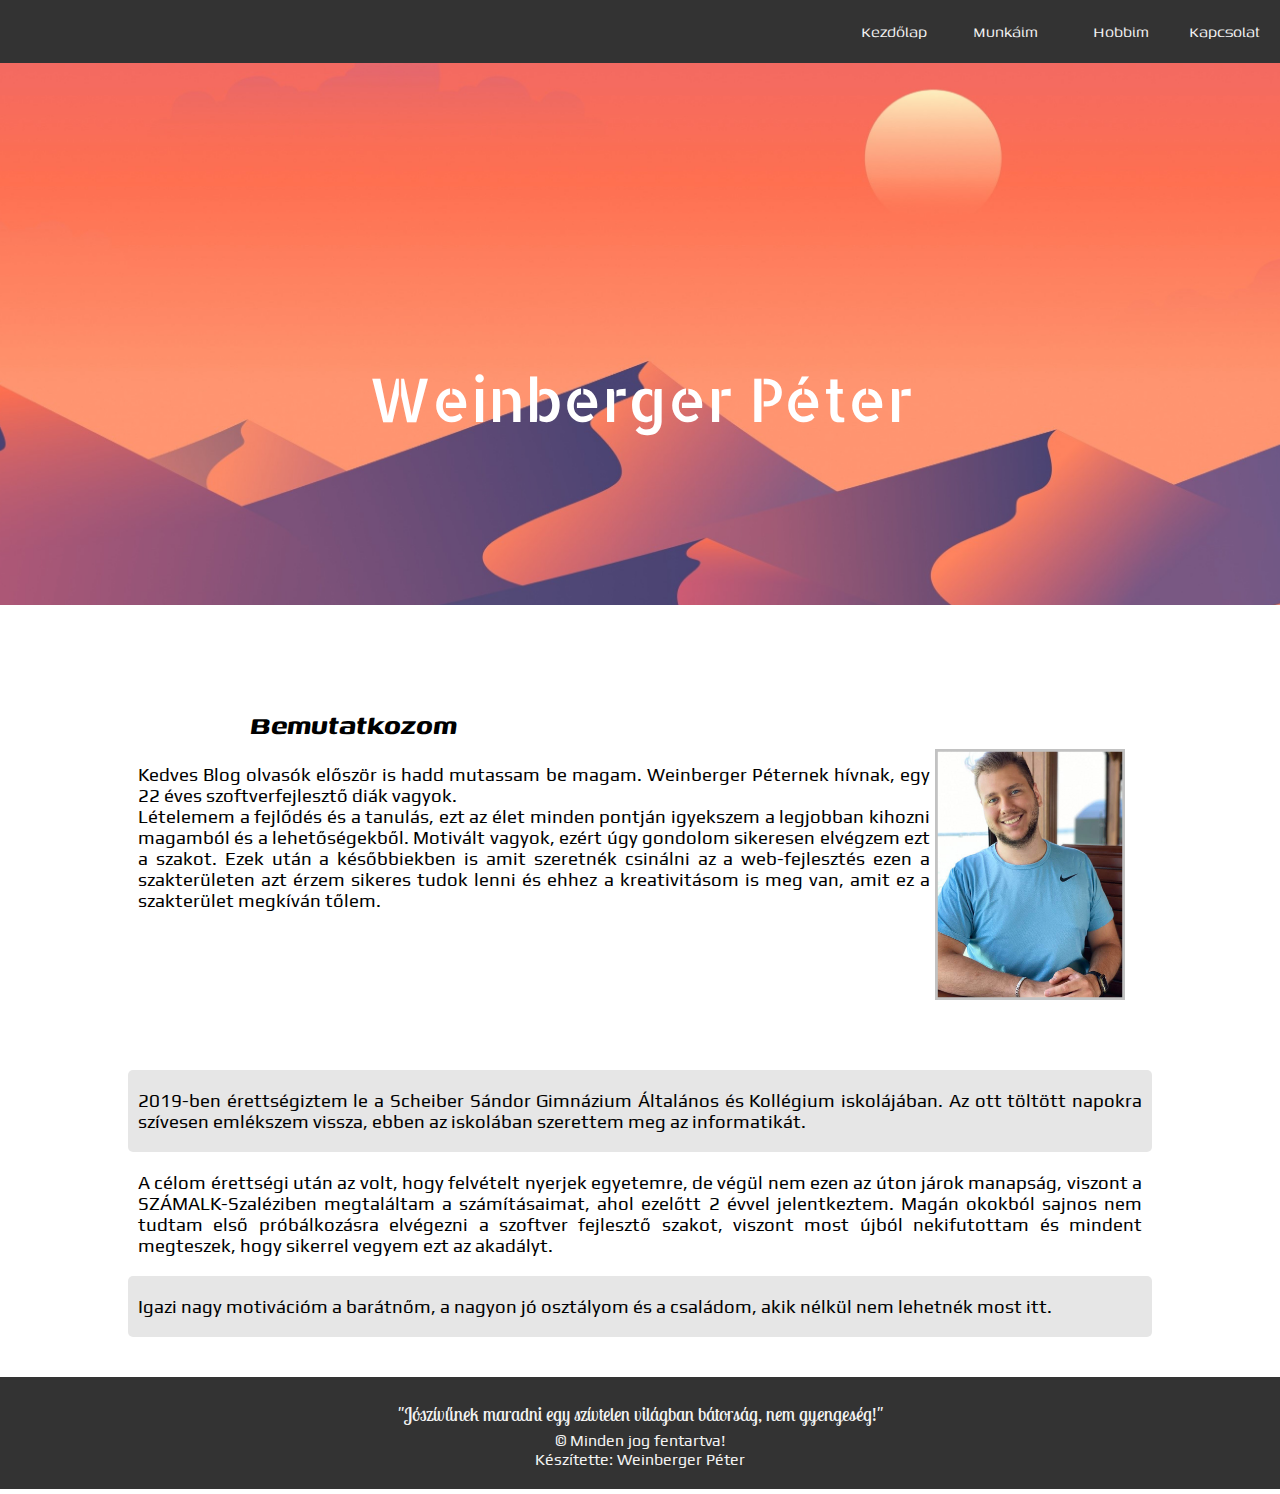
==== commit 0e086826: "Portfólió 1. kész verzió" ====
--- a/index.html
+++ b/index.html
@@ -36,7 +36,8 @@
                 <!-- <h3>Weinberge Péter vagyok</h3> -->
                 
                 <img class="enkep" src="kepek/Peti.jpg" alt="">
-                <p class="paratlan">Kedves Blog olvasók először is hadd mutassam be magam. Weinberger Péternek hívnak, egy 22 éves szoftverfejlesztő diák vagyok.<br>Lételemem a fejlődés és a tanulás, ezt az élet minden pontján igyekszem a legjobban kihozni magamból és a lehetőségekből. Motivált vagyok, ezért úgy gondolom sikeresen elvégzem ezt a szakot. Ezek után a későbbiekben is amit szeretnék csinálni az a web-fejlesztés ezen a szakterületen azt érzem sikeres tudok lenni és ehhez a kreativitásom is meg van, amit ez a szakterület megkíván tőlem.</p>
+                <p class="paratlan">Kedves Blog olvasók először is hadd mutassam be magam. Weinberger Péternek hívnak, egy 22 éves szoftverfejlesztő diák vagyok.<br>Lételemem a fejlődés és a tanulás, ezt az élet minden pontján igyekszem a legjobban kihozni magamból és a lehetőségekből. Motivált vagyok, ezért úgy gondolom sikeresen elvégzem ezt a szakot. Ezek után a későbbiekben is amit szeretnék csinálni az a web-fejlesztés ezen a szakterületen azt érzem sikeres tudok lenni és ehhez a kreativitásom is meg van, amit ez a szakterület megkíván tőlem.<div class="torol"></div></p>
+                
                 
                 <p class="paros">2019-ben érettségiztem le a Scheiber Sándor Gimnázium Általános és Kollégium iskolájában. Az ott töltött napokra szívesen emlékszem vissza, ebben az iskolában szerettem meg az informatikát.</p>
                 
--- a/stilus.css
+++ b/stilus.css
@@ -141,9 +141,9 @@
 {
     width: 200px;
     float: right;
-    margin-top: 100px;
     padding: 5px;
-    margin-right: 100px;
+    margin: auto;
+    margin-right: 150px;
     margin-bottom: 25px;
 }
 
@@ -251,6 +251,8 @@
     /*    margin: 10px 150px 0px 150px; */
     margin: 10px 0px 0px 0px;
     padding: 10px;
+    padding-bottom: 20px;
+    padding-top: 20px;
     margin: auto;
     font-size: 14pt;
     text-align: justify;
@@ -264,8 +266,8 @@
     /* margin: 100px 150px 100px 150px; */
     margin: 10px 0px 0px 0px;
     padding: 10px;
-    padding-bottom: 150px;
-    padding-top: 0px;
+    padding-bottom: 20px;
+    padding-top: 20px;
     margin: auto;
     font-size: 14pt;
     text-align: justify;
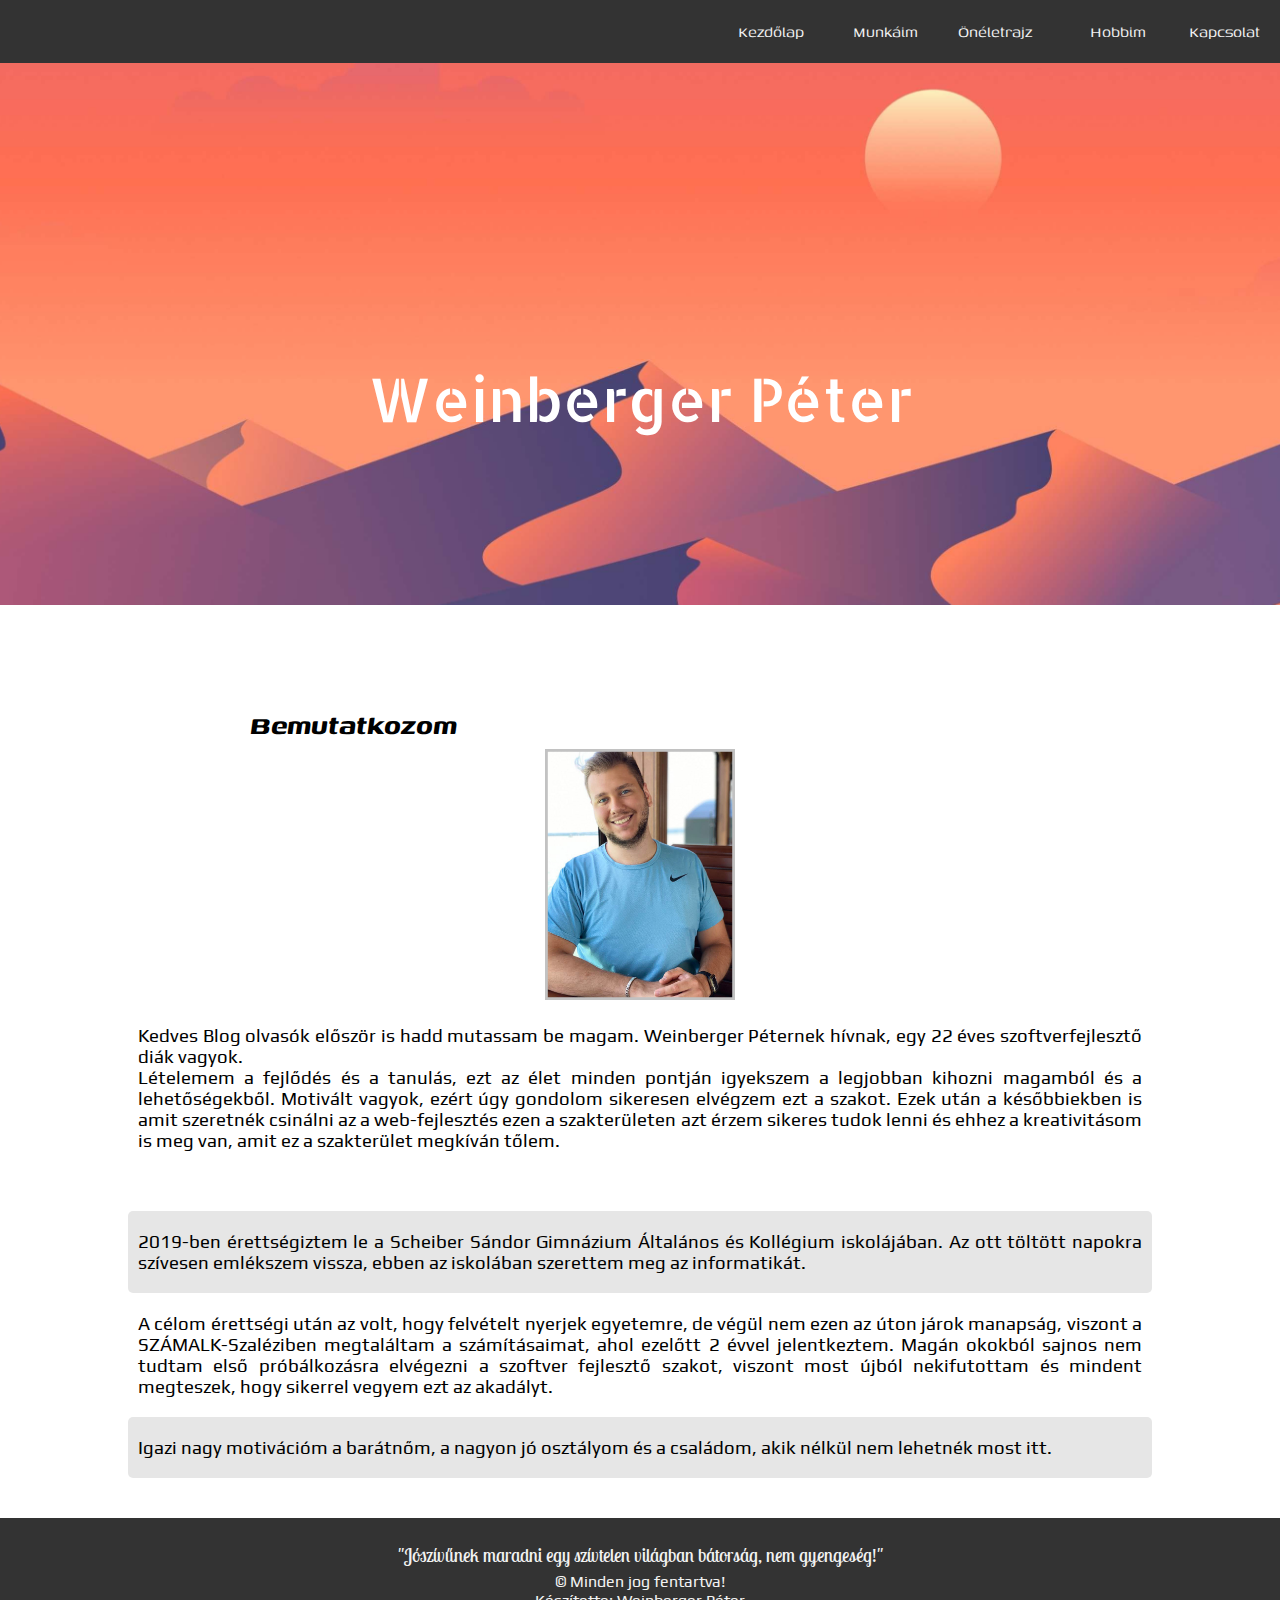
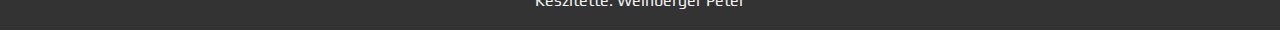
==== commit 2369f45b: "oneletrajzzal kiegészítés & css formázás" ====
--- a/index.html
+++ b/index.html
@@ -13,11 +13,11 @@
     <header id="kezdőlap">
         <nav>
             <ul>
-            <!--  <li class="menukep"><a class="gomb" href="index.html"><img src="kepek/menukép.jpg" alt="Kezdőlap"></a></li> -->
-                <li><a href="index.html">Kezdőlap</a></li><!-- Bemutatkozás -->
-                <li><a href="munkaim.html">Munkáim</a></li><!-- munkáim -->
-                <li><a href="hobbi.html">Hobbim</a></li><!-- hobbi -->
-                <li><a href="kapcsolat.html">Kapcsolat</a></li><!-- kapcsolat -->
+                <li><a href="index.html">Kezdőlap</a></li>
+                <li><a href="munkaim.html">Munkáim</a></li>
+                <li><a href="oneletrajz.html">Önéletrajz</a></li>
+                <li><a href="hobbi.html">Hobbim</a></li>
+                <li><a href="kapcsolat.html">Kapcsolat</a></li>
             </ul>
         </nav>
         <p class="címnév">Weinberger Péter</p>
--- a/stilus.css
+++ b/stilus.css
@@ -1,3 +1,4 @@
+/* Egységes formázás */
 @import url('https://fonts.googleapis.com/css2?family=Allerta+Stencil&family=Genos:ital,wght@1,500;1,700&family=Lobster+Two:ital@1&family=Play&display=swap');
 *
 {
@@ -32,7 +33,13 @@
     font-family: 'Play', sans-serif;
 }
 
-#kezdőlap, #kapcsolat, #hobbi, #munka
+.torol
+{
+    clear: both;
+}
+
+/* oldalak formázása */
+#kezdőlap, #kapcsolat, #hobbi, #munka, #oneletrajz_fejlec
 {
     grid-area: h;
     height: 600px;
@@ -58,9 +65,16 @@
 
 #munka
 {
-    background-image: url("kepek/munka2.jpg");
+    background-image: url("kepek/munka2mod.jpg");
     background-position: center;
 }
+
+#oneletrajz_fejlec
+{
+    height: 100px;
+}
+
+/* fejléc */
 
 header p
 {
@@ -76,6 +90,8 @@
     font-family: 'Allerta Stencil', sans-serif;
 }
 
+/* menü kialakítás */
+
 nav
 {
     width: 100%;
@@ -105,7 +121,7 @@
 nav ul
 {
     display: grid;
-    grid-template-columns: 1fr 1fr 1fr 1fr /* 100px 100px 100px 100px */;
+    grid-template-columns: 1fr 1fr 1fr 1fr 1fr /* 100px 100px 100px 100px */;
     text-decoration: none;
     float: right;
     margin: 0px;
@@ -123,6 +139,8 @@
     font-size: 14pt;
 }
 
+/* fő tartalom formázása */
+
 article
 {
     grid-area: a;
@@ -137,6 +155,29 @@
     margin-right: 100px;
     margin-bottom: 25px;
 }
+
+/* index.html formázása */
+
+p .paratlan, .paros
+    {
+        margin: auto;
+        margin: 0px;
+        padding: 0px;
+        float: none;
+    }
+    #indexbekezdes
+    {
+        display: grid;
+        grid-template-columns: 1fr;
+    }
+    
+    #indexbekezdes img
+    {
+        margin: 0px;
+        margin: auto;
+        text-align: center;
+    }
+
 .enkep
 {
     width: 200px;
@@ -157,6 +198,38 @@
     font-style: italic;
 }
 
+#indexbekezdes p:nth-child(odd)
+{
+    /* background-color: rgb(226, 226, 226); */
+    width: 80%;
+    border-radius: 5px;
+    /*    margin: 10px 150px 0px 150px; */
+    margin: 10px 0px 0px 0px;
+    padding: 10px;
+    padding-bottom: 20px;
+    padding-top: 20px;
+    margin: auto;
+    font-size: 14pt;
+    text-align: justify;
+}
+
+#indexbekezdes p:nth-child(even)
+{
+    background-color: rgb(230, 230, 230);
+    width: 80%;
+    border-radius: 5px;
+    /* margin: 100px 150px 100px 150px; */
+    margin: 10px 0px 0px 0px;
+    padding: 10px;
+    padding-bottom: 20px;
+    padding-top: 20px;
+    margin: auto;
+    font-size: 14pt;
+    text-align: justify;
+}
+
+/* hobbi.html formázása */
+
 .cimh2
 {
     text-align: left;
@@ -177,10 +250,7 @@
     margin: auto;
     
 }
-.torol
-{
-    clear: both;
-}
+
 #hobbibekezdés .kepbal
 {
     float: left;
@@ -225,6 +295,7 @@
 {
     float: left;
 }
+
 #lista
 {
     margin-left: 260px;
@@ -243,35 +314,7 @@
     font-size: 16pt;
 } */
 
-#indexbekezdes p:nth-child(odd)
-{
-    /* background-color: rgb(226, 226, 226); */
-    width: 80%;
-    border-radius: 5px;
-    /*    margin: 10px 150px 0px 150px; */
-    margin: 10px 0px 0px 0px;
-    padding: 10px;
-    padding-bottom: 20px;
-    padding-top: 20px;
-    margin: auto;
-    font-size: 14pt;
-    text-align: justify;
-}
-
-#indexbekezdes p:nth-child(even)
-{
-    background-color: rgb(230, 230, 230);
-    width: 80%;
-    border-radius: 5px;
-    /* margin: 100px 150px 100px 150px; */
-    margin: 10px 0px 0px 0px;
-    padding: 10px;
-    padding-bottom: 20px;
-    padding-top: 20px;
-    margin: auto;
-    font-size: 14pt;
-    text-align: justify;
-}
+
 
 .kepbal
 {
@@ -281,6 +324,7 @@
 
 }
 
+/* munkaim.html formazas */
 
 picture
 {
@@ -362,27 +406,7 @@
     border-radius: 5px;
 }
 
-.paratlan p
-{
-    padding: 0px;
-    margin: 0px;
-}
-
-.paros p
-{
-    padding: 0px;
-    margin: 0px;
-}
-
-
-footer
-{
-    grid-area: f;
-    text-align: center;
-    padding: 20px;
-    background-color: #333;
-    color: #f2f2f2;
-}
+/* kapcsolat.html formázás */
 
 #tartalom
 {
@@ -394,18 +418,6 @@
     margin-bottom: -15px;
 }
 
-/* form
-{
-    width: 80%;
-    margin: auto;
-    margin-top: 50px;
-    padding: 30px 0px 30px 0px;
-    margin-bottom: 30px;
-    background-color: silver;
-    border-radius: 5px;
-    
-}
- */
 input[type=text], select, textarea
 {
     width: 80%;
@@ -468,6 +480,24 @@
     clear: both;
 }
 
+/* oneletrajz.html formázása */
+
+.oneletrajz h1
+{
+     text-align: center;
+}
+
+/* lábléc */
+
+footer
+{
+    grid-area: f;
+    text-align: center;
+    padding: 20px;
+    background-color: #333;
+    color: #f2f2f2;
+}
+
 .idezet
 {
     padding: 5px;
@@ -475,36 +505,7 @@
     font-size: 14pt;
 }
 
-/* @media screen and (max-width:1000px)
-{
-    main
-    {
-        grid-template-areas: "a a a a"
-                             "as as as as"
-                             "f f f f";
-    }
-    header img
-    {
-        margin: auto;
-    }
-    picture
-    {
-        display: grid;
-        grid-template-columns: 1fr 1fr;
-        background-position: center;
-        margin: auto;
-    }
-    .letoltes
-    {
-        display: grid;
-        grid-template-columns: 1fr 1fr 1fr;
-    }
-    nav ul
-    {
-        text-align: center;
-        margin: auto;
-    }
-} */
+/* mobilnézet */
 
 @media screen and (max-width:800px)
 {
@@ -589,40 +590,13 @@
     }
     .enkep
     {
-/*         grid-template-columns: 1fr; */
         float: none;
         margin: 0px;
         padding: 0px;
         margin-left: 100px;
         text-align: center;
     }
-    /* .paratlan
-    {
-        margin-top: 100px;
-        padding: 0px;
-        margin: 0px;
-        border: 1px solid black;
-        width: 400px;
-    } */
-    p .paratlan, .paros
-    {
-        margin: auto;
-        margin: 0px;
-        padding: 0px;
-        float: none;
-    }
-    #indexbekezdes
-    {
-        display: grid;
-        grid-template-columns: 1fr;
-    }
     
-    #indexbekezdes img
-    {
-        margin: 0px;
-        margin: auto;
-        text-align: center;
-    }
     .címnév
     {
         margin: 0px;
